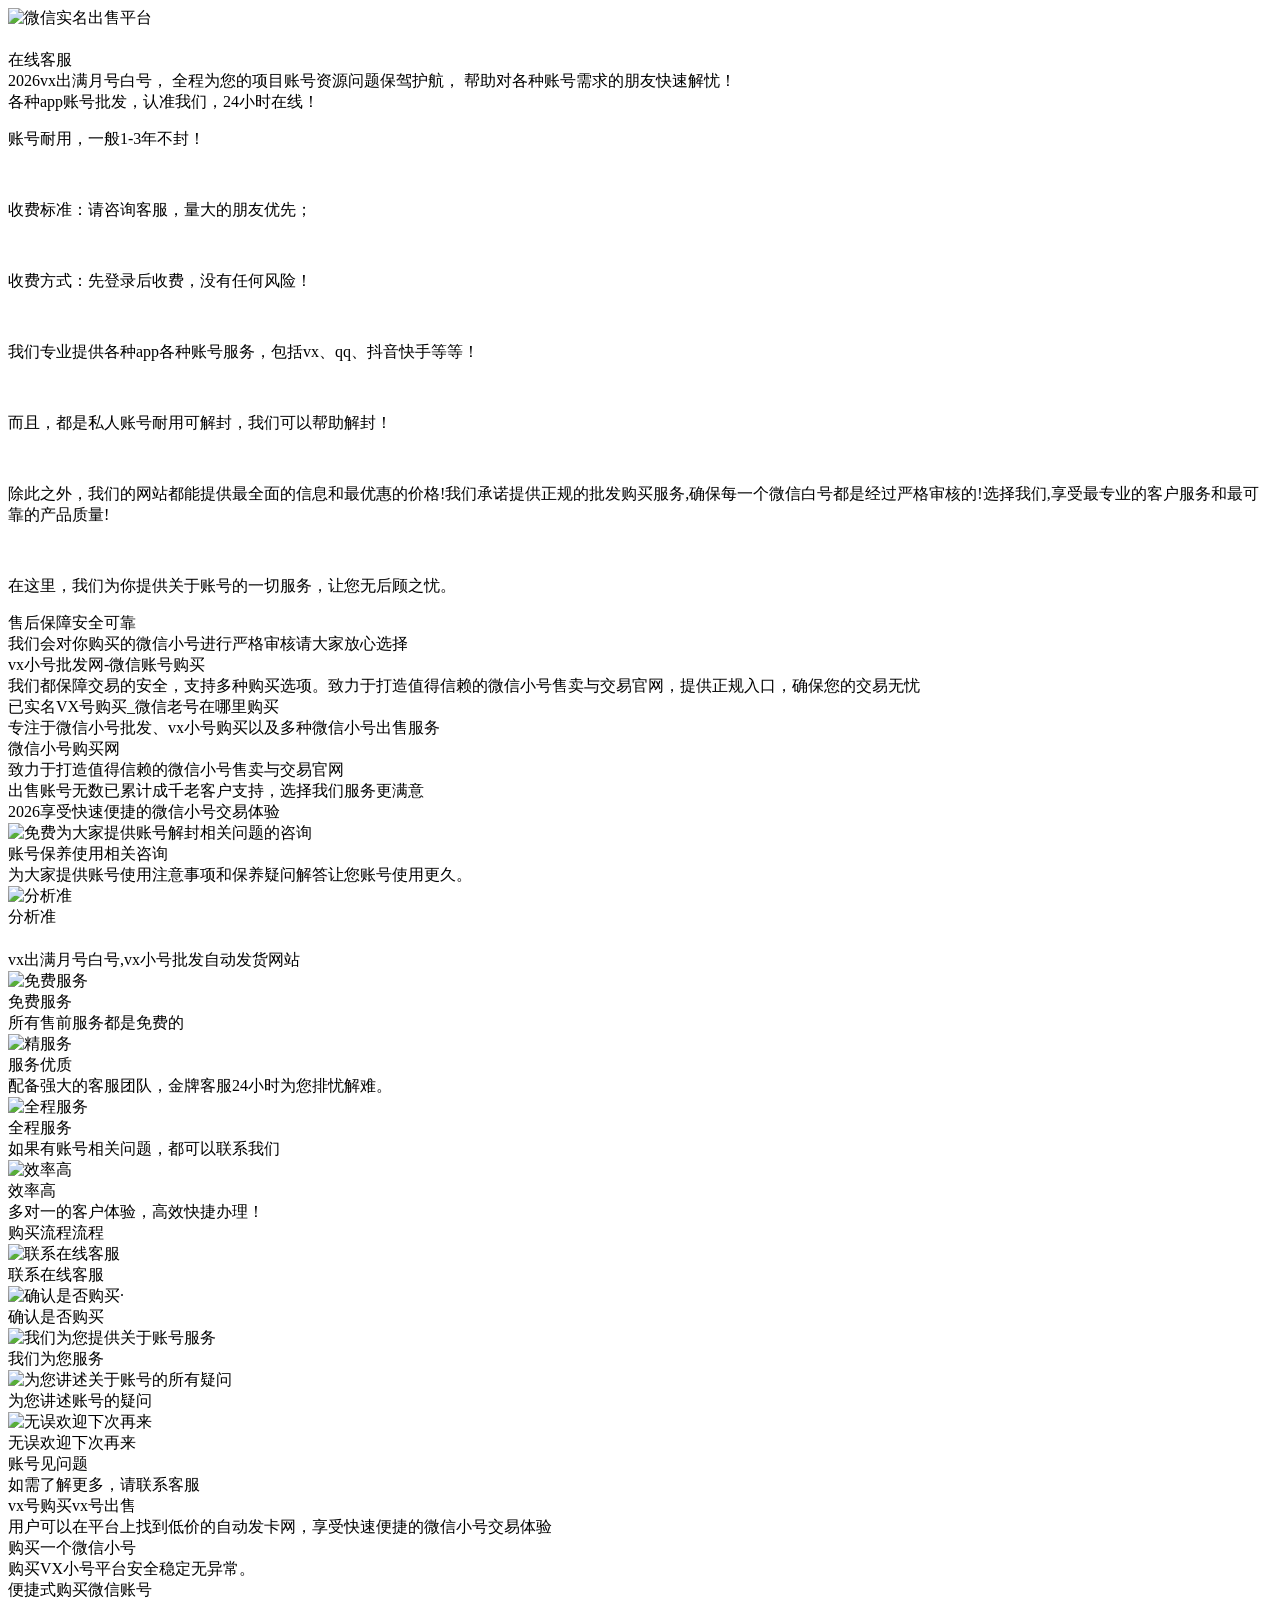
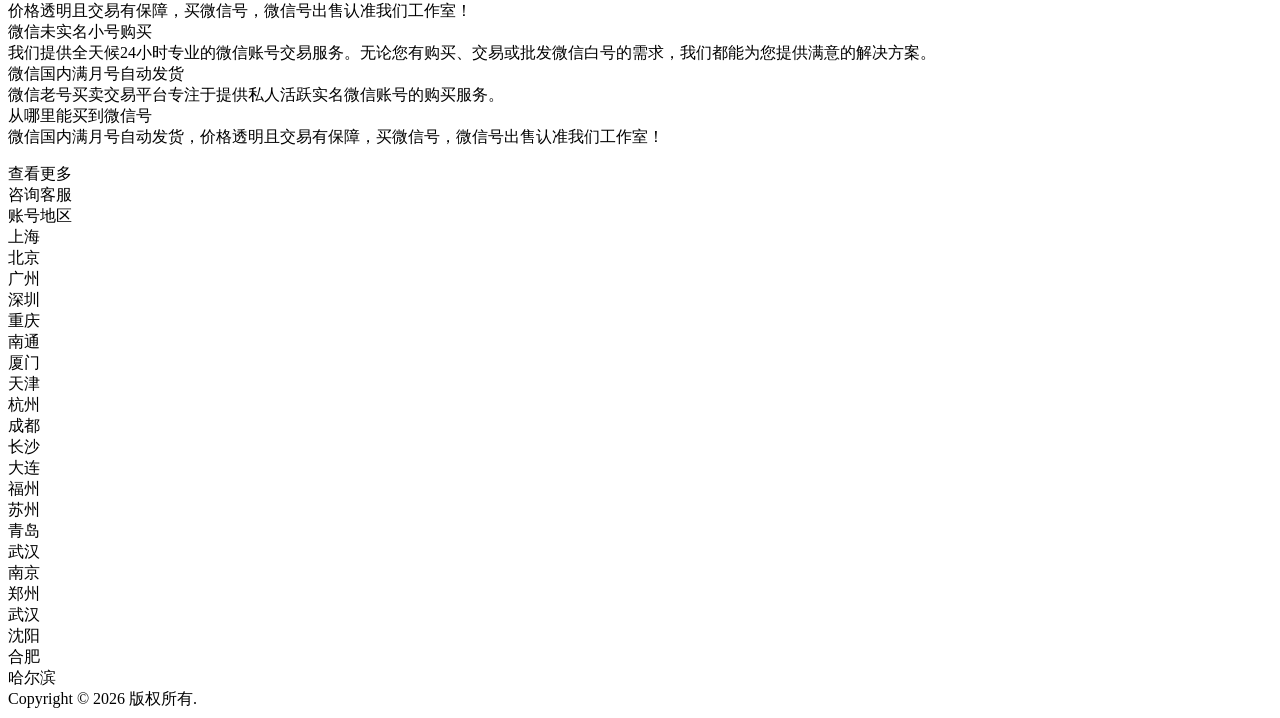
==== index.html @ 179832c7 "Add files via upload" ====
﻿<!DOCTYPE html>
<html lang="en"><head>
<meta http-equiv="content-type" content="text/html; charset=UTF-8">
    <meta charset="UTF-8">
    <meta name="viewport" content="width=device-width,	minimum-scale=1.0,maximum-scale=1.0,user-scalable=no">
    <meta http-equiv="X-UA-Compatible" content="ie=edge">
    <title>购买微信账号的渠道-微信小号购买网-vx实名号出售平台</title>
    <meta name="keywords" content="微信小号购买商城">
    <meta name="description" content="《黑马科技商城》我们提供一个正规、安全、便捷的微信小号批发和交易平台，专注于微信小号批发、vx小号购买以及多种微信小号出售服务。用户可以在平台上找到低价的自动发卡网，享受快速便捷的微信小号交易体验。无论是1元批发微信小号，还是寻找可靠的vx小号出售平台，我们都保障交易的安全，支持多种购买选项。致力于打造值得信赖的微信小号售卖与交易官网，提供正规入口，确保您的交易无忧，帮助您轻松满足微信小号交易需求。">
    <link rel="stylesheet" href="/skin/index.css">

  </head>
  <body>
    <div class="header">
      <div class="header-box">
        <img src="/skin/logo.png" alt="微信实名出售平台">
        <div class="btns">
          <div class="btn home">
            <a href="/" style="color: #fff;text-decoration: none;">首页</a>
          </div>
          <div class="btn kefu">
            在线客服
          </div>
        </div>
      </div>
    </div>
    <div class="banner">
      <div class="banner-box">
        <div class="btn"></div>
      </div>
    </div>
    <div class="bodyer">
      <div class="tip">
        2026vx出满月号白号，
        <span>
          全程为您的项目账号资源问题保驾护航，
        </span>
       帮助对各种账号需求的朋友快速解忧！
      </div>

      <div class="col1">
        <div class="title">各种app账号批发，认准我们，24小时在线！</div>


        <div class="content">
          <p>
            
账号耐用，一般1-3年不封！
          </p><br/>
          <p>
            
收费标准：请咨询客服，量大的朋友优先；
          </p><br/>
          <p>
            
收费方式：先登录后收费，没有任何风险！
          </p>
<br/>
          <p>
            
我们专业提供各种app各种账号服务，包括vx、qq、抖音快手等等！
          </p><br/>
  <p>
而且，都是私人账号耐用可解封，我们可以帮助解封！
          </p><br/>
          <p>
            
除此之外，我们的网站都能提供最全面的信息和最优惠的价格!我们承诺提供正规的批发购买服务,确保每一个微信白号都是经过严格审核的!选择我们,享受最专业的客户服务和最可靠的产品质量!

          </p><br/>
          <p>
           在这里，我们为你提供关于账号的一切服务，让您无后顾之忧。
          </p>
        </div>
      </div>

      <div class="col2">
        <div class="col2-box">
          <div class="title">售后保障安全可靠</div>
          <div class="ftitle">我们会对你购买的微信小号进行严格审核请大家放心选择</div>
          <div class="items">
            <div class="item">
              <div class="title">
                vx小号批发网-微信账号购买
              </div>
              <div class="content">
                我们都保障交易的安全，支持多种购买选项。致力于打造值得信赖的微信小号售卖与交易官网，提供正规入口，确保您的交易无忧
              </div>
            </div>
            <div class="item">
              <div class="title">
               已实名VX号购买_微信老号在哪里购买
              </div>
              <div class="content">
                专注于微信小号批发、vx小号购买以及多种微信小号出售服务
              </div>
            </div>
            <div class="item">
              <div class="title">
               微信小号购买网
              </div>
              <div class="content">
                致力于打造值得信赖的微信小号售卖与交易官网
              </div>
            </div>
          </div>
        </div>
      </div>

      <div class="col3">
        <div class="col3-box">
          <div class="title">
            出售账号无数已累计成千老客户支持，选择我们服务更满意
          </div>
          <div class="ftitle">
            2026享受快速便捷的微信小号交易体验
          </div>
          <div class="items">
            <div class="item">
              <img src="/skin/i1.png" alt="免费为大家提供账号解封相关问题的咨询">
              <div class="item-box">
                <div class="title">账号保养使用相关咨询</div>
                <div class="content">
                  为大家提供账号使用注意事项和保养疑问解答让您账号使用更久。
                </div>
              </div>
            </div>
            <div class="item">
              <img src="/skin/i2.png" alt="分析准">
              <div class="item-box">
                <div class="title">分析准</div>
                <div class="content" style="margin-top: 22px;">
                  vx出满月号白号,vx小号批发自动发货网站
                </div>
              </div>
            </div>
            <div class="item">
              <img src="/skin/i3.png" alt="免费服务">
              <div class="item-box">
                <div class="title">免费服务</div>
                <div class="content">
                 所有售前服务都是免费的
                </div>
              </div>
            </div>
            <div class="item">
              <img src="/skin/i4.png" alt="精服务">
              <div class="item-box">
                <div class="title">服务优质</div>
                <div class="content">
                  配备强大的客服团队，金牌客服24小时为您排忧解难。
                </div>
              </div>
            </div>
            <div class="item">
              <img src="/skin/i5.png" alt="全程服务">
              <div class="item-box">
                <div class="title">全程服务</div>
                <div class="content">
                  如果有账号相关问题，都可以联系我们
                </div>
              </div>
            </div>
            <div class="item">
              <img src="/skin/i6.png" alt="效率高">
              <div class="item-box">
                <div class="title">效率高</div>
                <div class="content">
                  多对一的客户体验，高效快捷办理！
                </div>
              </div>
            </div>
          </div>
        </div>
      </div>

      <div class="col4">
        <div class="col4-box">
          <div class="title">购买流程流程</div>
          <div class="items">
            <div class="item">
              <img src="/skin/ic1.png" alt="联系在线客服">
              <div class="item_title">联系在线客服</div>
            </div>
            <div class="item">
              <img src="/skin/ic2.png" alt="确认是否购买·">
              <div class="item_title">确认是否购买</div>
            </div>
            <div class="item">
              <img src="/skin/ic3.png" alt="我们为您提供关于账号服务">
              <div class="item_title">我们为您服务</div>
            </div>
            <div class="item">
              <img src="/skin/ic4.png" alt="为您讲述关于账号的所有疑问">
              <div class="item_title">为您讲述账号的疑问</div>
            </div>
            <div class="item">
              <img src="/skin/ic5.png" alt="无误欢迎下次再来">
              <div class="item_title">无误欢迎下次再来</div>
            </div>
          </div>
        </div>
      </div>

      <div class="col5">
        <div class="col5-box">
          <div class="title">账号见问题</div>
          <div class="ftitle">如需了解更多，请联系客服</div>

          <div class="items">
            <div class="items-l">
              <div class="item">
                <div class="title">vx号购买vx号出售</div>
                <div class="content">
              用户可以在平台上找到低价的自动发卡网，享受快速便捷的微信小号交易体验
                </div>
              </div>

              <div class="item">
                <div class="title">
                 购买一个微信小号
                </div>
                <div class="content">
                 购买VX小号平台安全稳定无异常。 
                </div>
              </div>
              <div class="item">
                <div class="title">便捷式购买微信账号</div>
                <div class="content">
                 价格透明且交易有保障，买微信号，微信号出售认准我们工作室！
                </div>
              </div>
            </div>

            <div class="items-r">
              <div class="item">
                <div class="title">
                微信未实名小号购买
                </div>
                <div class="content">
                我们提供全天候24小时专业的微信账号交易服务。无论您有购买、交易或批发微信白号的需求，我们都能为您提供满意的解决方案。
                </div>
              </div>

              <div class="item">
                <div class="title">微信国内满月号自动发货</div>
                <div class="content">
微信老号买卖交易平台专注于提供私人活跃实名微信账号的购买服务。
                </div>
              </div>

              <div class="item">
                <div class="title">从哪里能买到微信号</div>
                <div class="content">
微信国内满月号自动发货，价格透明且交易有保障，买微信号，微信号出售认准我们工作室！
                </div>
              </div>
            </div>
          </div>
<div class="linkbox">
            <ul>






            </ul>
        </div>
          <div class="btns">
            <div class="btn more">查看更多</div>
            <div class="btn kefu">咨询客服</div>
          </div>
        </div>
      </div>
    </div>
    <div class="footer">
      <div class="seos">
        <div class="seos-box">
          <div class="seos-l">账号地区</div>
          <div class="seos-r">
              <div>上海</div><div>北京</div><div>广州</div><div>深圳</div><div>重庆</div><div>南通</div><div>厦门</div><div>天津</div><div>杭州</div><div>成都</div><div>长沙</div><div>大连</div><div>福州</div><div>苏州</div><div>青岛</div><div>武汉</div><div>南京</div><div>郑州</div><div>武汉</div><div>沈阳</div><div>合肥</div><div>哈尔滨</div>          </div>
        </div>
      </div>

      <div class="banquan">
        Copyright © 2026 版权所有. 
      </div>
    </div>
  

</body></html>
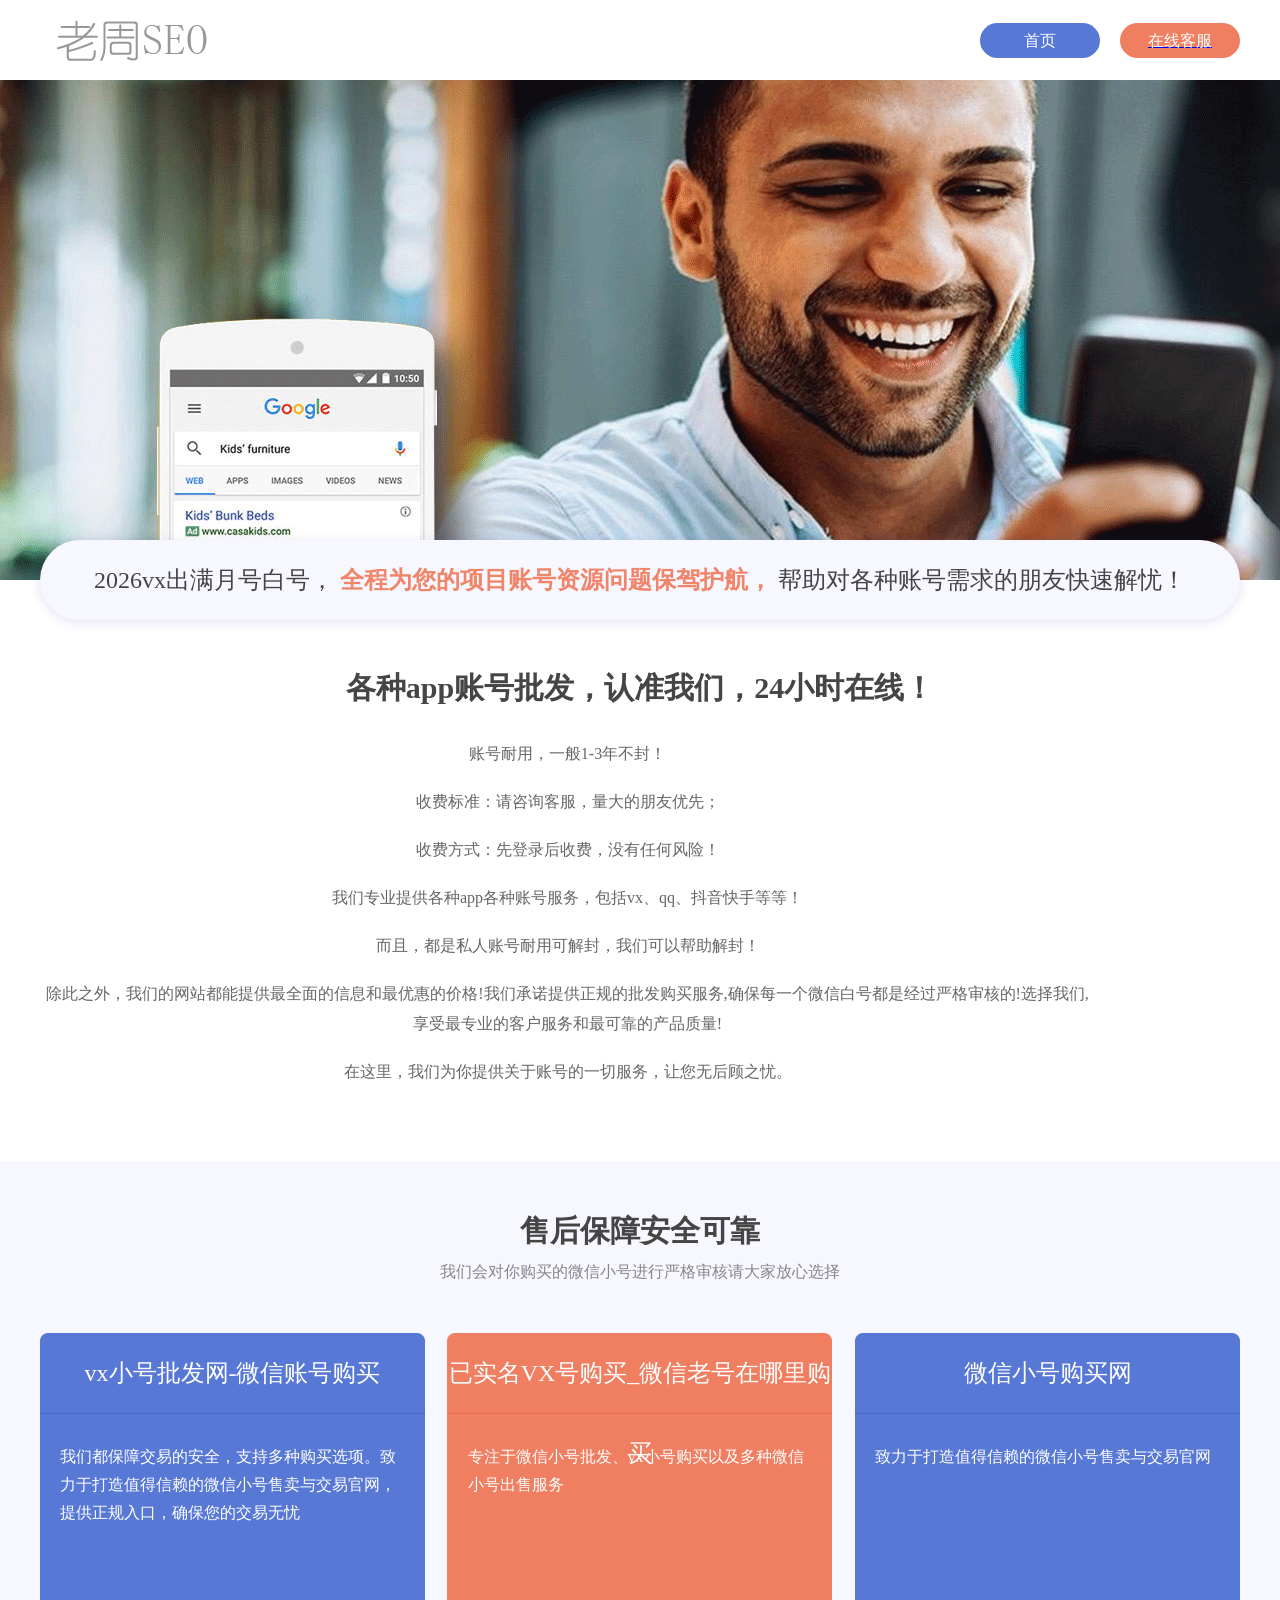
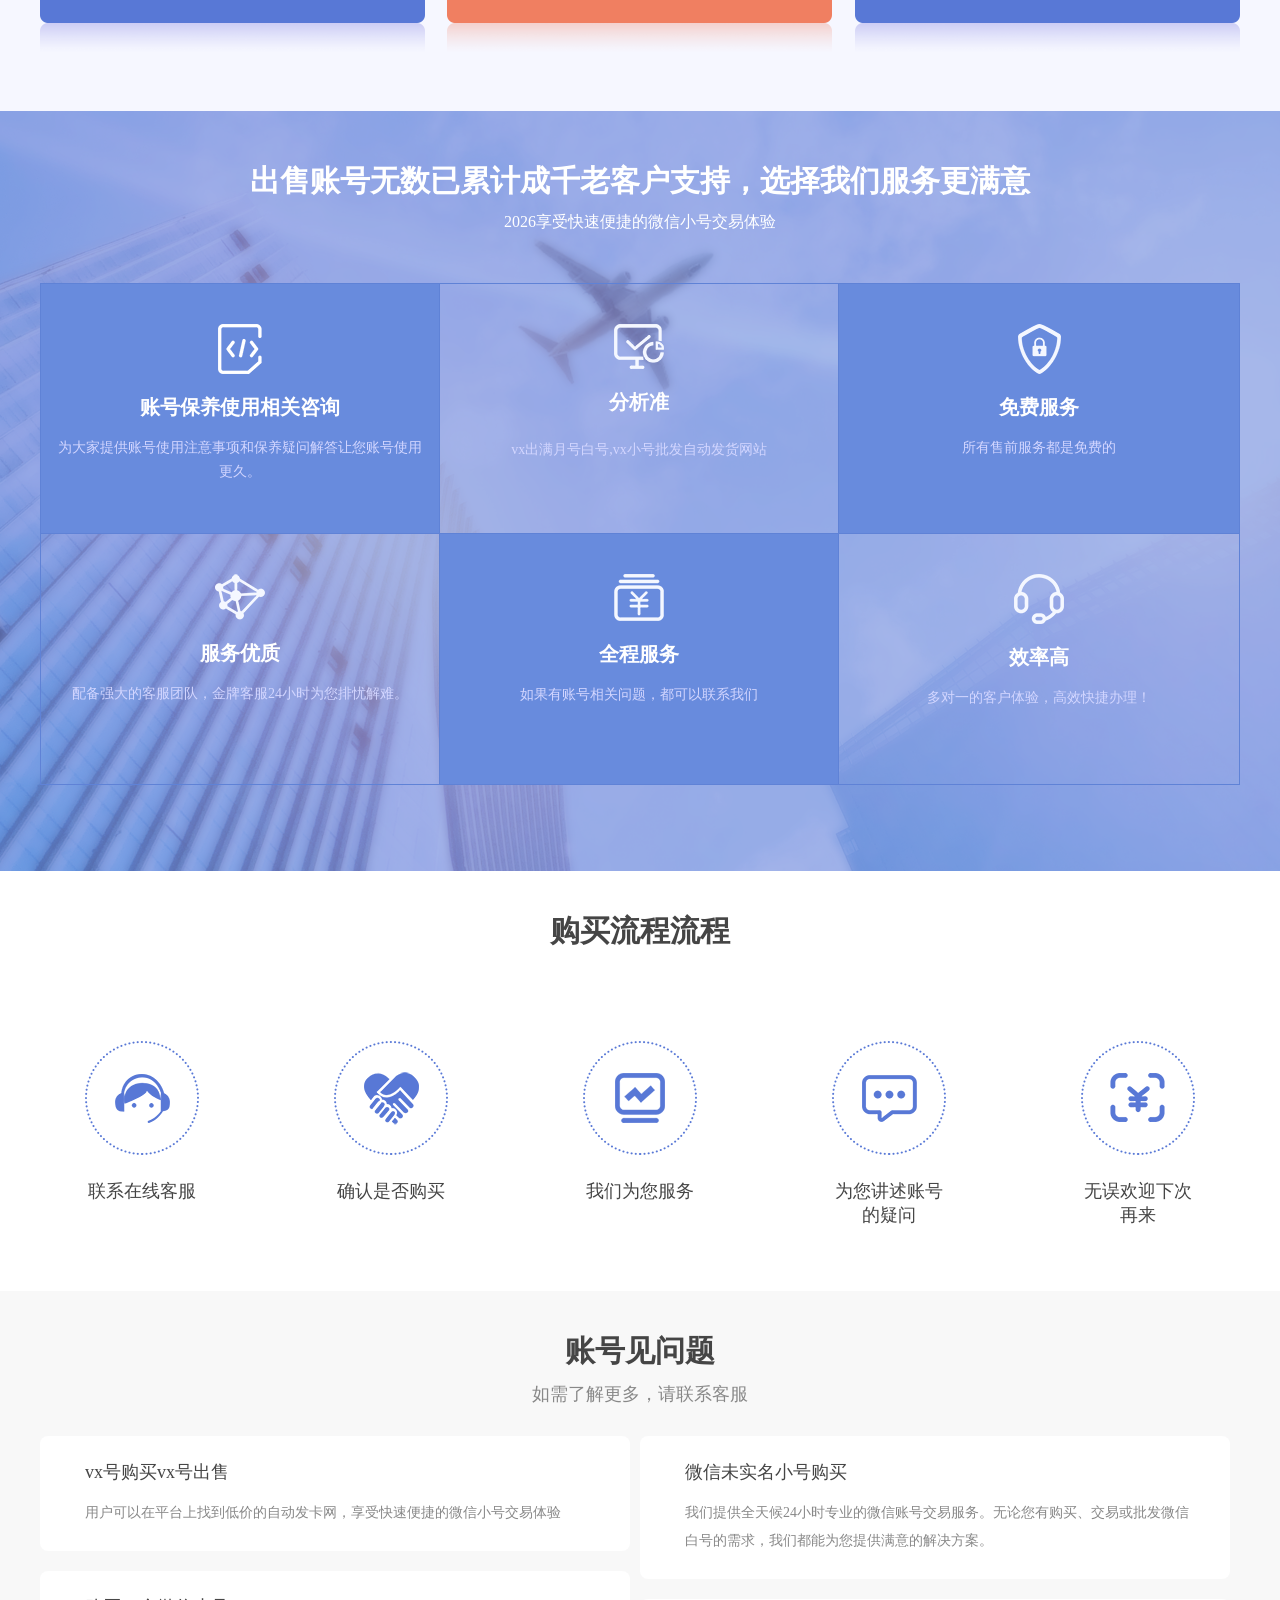
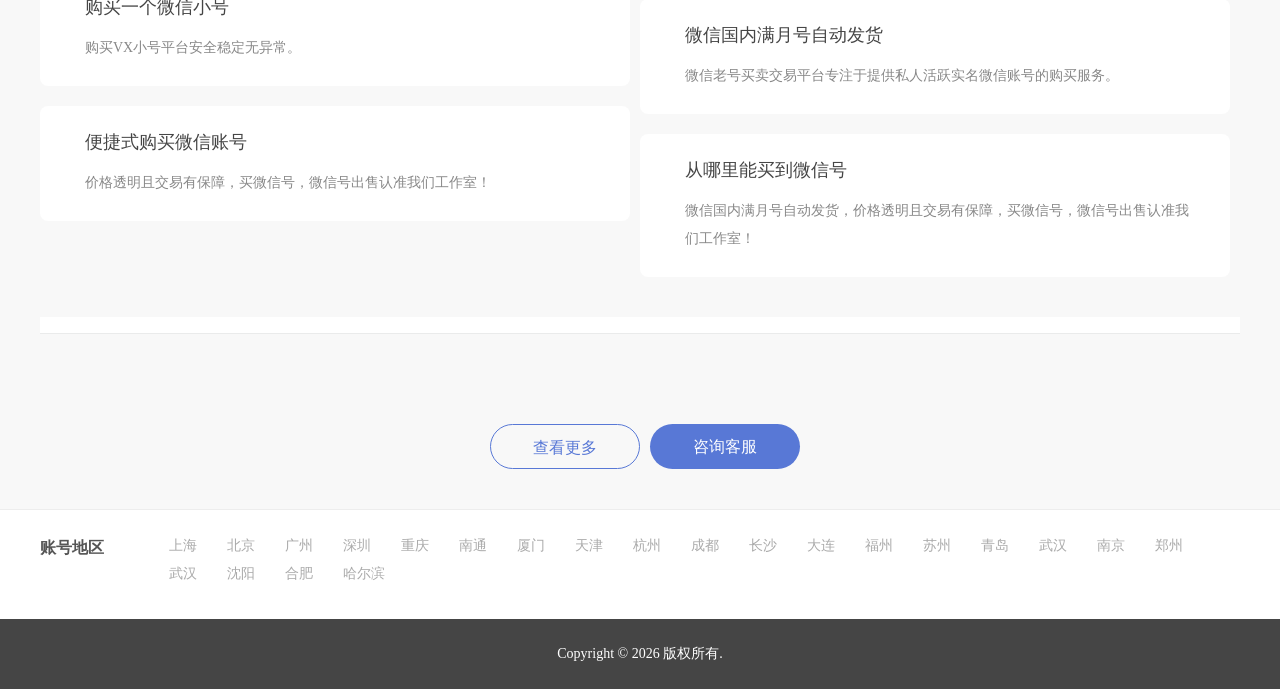
==== commit c4656b16: "Update index.html" ====
--- a/index.html
+++ b/index.html
@@ -18,9 +18,11 @@
           <div class="btn home">
             <a href="/" style="color: #fff;text-decoration: none;">首页</a>
           </div>
-          <div class="btn kefu">
-            在线客服
-          </div>
+         <a href="https://tawk.to/chat/6a11256962b0761c3d8d5c7f/default" target="_blank" rel="nofollow">
+  <div class="btn kefu">
+    在线客服
+  </div>
+</a>
         </div>
       </div>
     </div>
@@ -289,4 +291,4 @@
     </div>
   
 
-</body></html>+</body></html>
--- a/skin/index.css
+++ b/skin/index.css
@@ -0,0 +1,944 @@
+* {
+  margin: 0;
+  padding: 0;
+  box-sizing: border-box;
+}
+
+@media screen and (min-width: 1200px) {
+  .header {
+    width: 100%;
+    height: 80px;
+  }
+  .header .header-box {
+    width: 1200px;
+    height: 80px;
+    margin: 0 auto;
+    display: flex;
+    justify-content: space-between;
+    align-items: center;
+  }
+  .header .header-box .btns {
+    display: flex;
+    align-items: center;
+  }
+  .header .header-box .btns .btn {
+    width: 120px;
+    height: 35px;
+    color: #fff;
+    border-radius: 17.5px;
+    text-align: center;
+    line-height: 35px;
+  }
+  .header .header-box .btns .btn.home {
+    background: #5878d6;
+  }
+  .header .header-box .btns .btn.kefu {
+    margin-left: 20px;
+    background: #f07f61;
+  }
+  .banner {
+    width: 100%;
+    height: 500px;
+    background: url(../skin/banner.png) no-repeat center;
+  }
+  .banner .banner-box {
+    width: 1200px;
+    height: 500px;
+    margin: 0 auto;
+    position: relative;
+  }
+  .banner .banner-box .btn {
+    position: absolute;
+    cursor: pointer;
+    margin-top: 340px;
+    margin-left: 460px;
+    width: 204px;
+    height: 76px;
+    background: url(../skin/banner_btn.png) no-repeat center;
+  }
+  .bodyer {
+    position: relative;
+    display: flex;
+    flex-direction: column;
+    align-items: center;
+    width: 100%;
+  }
+  .bodyer .tip {
+    position: absolute;
+    top: -40px;
+    margin: 0 auto;
+    width: 1200px;
+    height: 80px;
+    background: #f6f7ff;
+    box-shadow: 0px 2px 12px 0px rgba(51, 50, 197, 0.15);
+    border-radius: 40px;
+    text-align: center;
+    line-height: 80px;
+    font-weight: lighter;
+    color: #454545;
+    font-size: 24px;
+  }
+  .bodyer .tip > span {
+    font-size: 24px;
+    color: #f1856a;
+    font-weight: bold;
+  }
+  .bodyer .col1 {
+    width: 1200px;
+    height: 581px;
+    margin: 0 auto;
+    padding-top: 88px;
+  }
+  .bodyer .col1 .title {
+    font-size: 30px;
+    text-align: center;
+    color: #454545;
+    font-weight: bold;
+  }
+  .bodyer .col1 .ftitle {
+    margin-top: 10px;
+    font-size: 16px;
+    text-align: center;
+    color: #878787;
+  }
+  .bodyer .col1 .ftitle > span {
+    font-size: 16px;
+    color: #f1856a;
+  }
+  .bodyer .col1 .items {
+    margin-top: 30px;
+    display: flex;
+    justify-content: center;
+  }
+  .bodyer .col1 .items .item {
+    margin: 0 10px;
+    width: 150px;
+    height: 150px;
+    border-radius: 8px;
+    background: #f8f8f8;
+    display: flex;
+    justify-content: center;
+    align-items: center;
+  }
+  .bodyer .col1 .items .item > img {
+    width: 120px;
+    height: 120px;
+  }
+  .bodyer .col1 .content {
+    margin-top: 30px;
+    width: 1055px;
+  }
+  .bodyer .col1 .content > p {
+    text-align: center;
+    font-size: 16px;
+    color: #666666;
+    line-height: 30px;
+  }
+  .bodyer .col1 .content > p:nth-child(2) {
+    margin-top: 15px;
+  }
+  .bodyer .col2 {
+    width: 100%;
+    height: 550px;
+    background: #f6f7ff;
+  }
+  .bodyer .col2 .col2-box {
+    width: 1200px;
+    height: 550px;
+    margin: 0 auto;
+    padding-top: 50px;
+  }
+  .bodyer .col2 .col2-box .title {
+    font-size: 30px;
+    text-align: center;
+    color: #454545;
+    font-weight: bold;
+  }
+  .bodyer .col2 .col2-box .ftitle {
+    margin-top: 10px;
+    font-size: 16px;
+    text-align: center;
+    color: #878787;
+  }
+  .bodyer .col2 .col2-box .ftitle > span {
+    font-size: 16px;
+    color: #f1856a;
+  }
+  .bodyer .col2 .col2-box .items {
+    margin-top: 50px;
+    width: 1200px;
+    height: 319px;
+    display: flex;
+    justify-content: space-between;
+    background: url(../skin/co2.png) no-repeat center;
+  }
+  .bodyer .col2 .col2-box .items .item {
+    width: 385px;
+    height: 290px;
+  }
+  .bodyer .col2 .col2-box .items .item .title {
+    width: 385px;
+    height: 80px;
+    text-align: center;
+    line-height: 80px;
+    color: #fff;
+    font-size: 24px;
+    font-weight: lighter;
+  }
+  .bodyer .col2 .col2-box .items .item .content {
+    width: 385px;
+    height: 210px;
+    padding: 30px 20px;
+    font-size: 16px;
+    line-height: 28px;
+    color: #fff;
+  }
+  .bodyer .col3 {
+    width: 100%;
+    height: 760px;
+    background: url(../skin/col3.png) no-repeat center;
+  }
+  .bodyer .col3 .col3-box {
+    width: 1200px;
+    height: 760px;
+    margin: 0 auto;
+    padding-top: 50px;
+  }
+  .bodyer .col3 .col3-box .title {
+    font-size: 30px;
+    text-align: center;
+    color: #fff;
+    font-weight: bold;
+  }
+  .bodyer .col3 .col3-box .ftitle {
+    margin-top: 10px;
+    font-size: 16px;
+    text-align: center;
+    color: #fff;
+  }
+  .bodyer .col3 .col3-box .ftitle > span {
+    font-size: 16px;
+    color: #f1856a;
+  }
+  .bodyer .col3 .col3-box .items {
+    margin-top: 50px;
+    width: 1200px;
+    display: flex;
+    flex-wrap: wrap;
+    border: 1px solid #5f82d6;
+  }
+  .bodyer .col3 .col3-box .items .item {
+    width: 399px;
+    height: 250px;
+    display: flex;
+    flex-direction: column;
+    align-items: center;
+  }
+  .bodyer .col3 .col3-box .items .item:nth-child(1) {
+    border-right: 1px solid #5f82d6;
+    border-bottom: 1px solid #5f82d6;
+    background: #688bdd;
+  }
+  .bodyer .col3 .col3-box .items .item:nth-child(2) {
+    border-right: 1px solid #5f82d6;
+    border-bottom: 1px solid #5f82d6;
+  }
+  .bodyer .col3 .col3-box .items .item:nth-child(3) {
+    width: 400px;
+    border-bottom: 1px solid #5f82d6;
+    background: #688bdd;
+  }
+  .bodyer .col3 .col3-box .items .item:nth-child(4) {
+    border-right: 1px solid #5f82d6;
+  }
+  .bodyer .col3 .col3-box .items .item:nth-child(5) {
+    border-right: 1px solid #5f82d6;
+    background: #688bdd;
+  }
+  .bodyer .col3 .col3-box .items .item:nth-child(6) {
+    width: 400px;
+  }
+  .bodyer .col3 .col3-box .items .item > img {
+    margin-top: 40px;
+  }
+  .bodyer .col3 .col3-box .items .item .title {
+    margin-top: 20px;
+    text-align: center;
+    color: #fff;
+    font-size: 20px;
+    font-weight: bold;
+  }
+  .bodyer .col3 .col3-box .items .item .content {
+    padding: 0 15px;
+    margin-top: 15px;
+    text-align: center;
+    font-size: 14px;
+    line-height: 24px;
+    color: #d3d6ff;
+  }
+  .bodyer .col4 {
+    width: 100%;
+    height: 420px;
+    background: #fff;
+  }
+  .bodyer .col4 .col4-box {
+    width: 1200px;
+    height: 420px;
+    margin: 0 auto;
+  }
+  .bodyer .col4 .col4-box .title {
+    width: 1200px;
+    height: 120px;
+    text-align: center;
+    line-height: 120px;
+    font-size: 30px;
+    font-weight: bold;
+    color: #454545;
+  }
+  .bodyer .col4 .col4-box .items {
+    width: 1200px;
+    height: 300px;
+    display: flex;
+    justify-content: space-between;
+    background: url(../skin/bg.png) no-repeat;
+    background-position: center 100px;
+    padding: 0 45px;
+  }
+  .bodyer .col4 .col4-box .items .item {
+    padding-top: 50px;
+    width: 114px;
+  }
+  .bodyer .col4 .col4-box .items .item .item_title {
+    margin-top: 20px;
+    text-align: center;
+    font-size: 18px;
+    color: #454545;
+  }
+  .bodyer .col5 {
+    width: 100%;
+    background: #f8f8f8;
+  }
+  .bodyer .col5 .col5-box {
+    width: 1200px;
+    margin: 0 auto;
+    padding-top: 40px;
+  }
+  .bodyer .col5 .col5-box .title {
+    font-size: 30px;
+    text-align: center;
+    color: #454545;
+    font-weight: bold;
+  }
+  .bodyer .col5 .col5-box .ftitle {
+    margin-top: 10px;
+    font-size: 18px;
+    text-align: center;
+    color: #888888;
+  }
+  .bodyer .col5 .col5-box .items {
+    margin-top: 30px;
+    display: flex;
+    justify-content: space-between;
+  }
+  .bodyer .col5 .col5-box .items .item {
+    float: left;
+    width: 590px;
+    height: max-content;
+    padding: 24px 30px 24px 45px;
+    border-radius: 8px;
+    background: #fff;
+    margin-bottom: 20px;
+  }
+  .bodyer .col5 .col5-box .items .item .title {
+    font-size: 18px;
+    font-weight: normal;
+    color: #454545;
+    text-align: left;
+    position: relative;
+  }
+  .bodyer .col5 .col5-box .items .item .title::after {
+    position: absolute;
+    display: block;
+    content: '';
+    background: url(../skin/q.png) no-repeat center;
+    width: 18px;
+    height: 18px;
+    top: 4px;
+    left: -30px;
+  }
+  .bodyer .col5 .col5-box .items .item .content {
+    margin-top: 15px;
+    font-size: 14px;
+    color: #888888;
+    line-height: 28px;
+    text-align: left;
+  }
+  .bodyer .col5 .col5-box .items .item:hover {
+    box-shadow: 0px 3px 12px 0px rgba(0, 0, 0, 0.1);
+  }
+  .bodyer .col5 .col5-box .btns {
+    width: 1200px;
+    height: 125px;
+    display: flex;
+    justify-content: center;
+    align-items: center;
+  }
+  .bodyer .col5 .col5-box .btns .more {
+    margin: 0 10px;
+    width: 150px;
+    height: 45px;
+    background: rgba(88, 120, 214, 0);
+    border: 1px solid #5878d6;
+    border-radius: 23px;
+    color: #5878d6;
+    text-align: center;
+    line-height: 45px;
+  }
+  .bodyer .col5 .col5-box .btns .kefu {
+    width: 150px;
+    height: 45px;
+    background: #5878d6;
+    border-radius: 23px;
+    color: #fff;
+    text-align: center;
+    line-height: 45px;
+  }
+  .footer .seos {
+    width: 100%;
+    height: 110px;
+    border-top: 1px solid #ededed;
+  }
+  .footer .seos .seos-box {
+    width: 1200px;
+    height: 110px;
+    margin: 0 auto;
+    display: flex;
+    align-items: center;
+  }
+  .footer .seos .seos-box .seos-l {
+    height: 110px;
+    font-size: 16px;
+    line-height: 75px;
+    font-weight: bold;
+    color: #555555;
+
+  }
+	.footer .seos .seos-box .seos-city {
+		    width: 150px;
+	}
+  .footer .seos .seos-box .seos-r {
+    margin-left: 35px;
+    width: 1050px;
+    display: flex;
+    flex-wrap: wrap;
+    font-size: 14px;
+    color: #aaaaaa;
+  }
+  .footer .seos .seos-box .seos-r > div {
+    margin-left: 30px;
+    margin-bottom: 10px;
+  }
+  .footer .seos .seos-box .seos-r   a{
+      text-decoration: none;
+      color: #aaa;
+  }
+  .footer .banquan {
+    width: 100%;
+    height: 70px;
+    line-height: 70px;
+    text-align: center;
+    color: #fff;
+    font-size: 14px;
+    background: #454545;
+  }
+}
+
+@media screen and (max-width: 1200px) {
+  .header {
+    width: 100%;
+    height: 15vw;
+  }
+  .header .header-box {
+    width: 100%;
+    height: 15vw;
+    margin: 0 auto;
+    display: flex;
+    justify-content: space-between;
+    align-items: center;
+  }
+  .header .header-box > img {
+    margin-left: 2vw;
+  }
+  .header .header-box .btns {
+    display: flex;
+    align-items: center;
+  }
+  .header .header-box .btns .btn {
+    width: 20vw;
+    height: 7vw;
+    color: #fff;
+    border-radius: 3.5vw;
+    text-align: center;
+    line-height: 7vw;
+  }
+  .header .header-box .btns .btn.home {
+    background: #5878d6;
+  }
+  .header .header-box .btns .btn.kefu {
+    margin-right: 2vw;
+    margin-left: 2vw;
+    background: #f07f61;
+  }
+  .banner {
+    width: 100%;
+    height: 50vw;
+    background: url(../skin/banner.png) no-repeat center;
+    background-size: 150%;
+    background-position: top;
+  }
+  .banner .banner-box {
+    width: 100%;
+    height: 50vw;
+    margin: 0 auto;
+    position: relative;
+  }
+  .banner .banner-box .btn {
+    position: absolute;
+    cursor: pointer;
+    top: 24vw;
+    left: 40vw;
+    width: 20vw;
+    height: 10vw;
+    background: url(../skin/banner_btn.png) no-repeat center;
+    background-size: 100%;
+  }
+  .bodyer {
+    position: relative;
+    display: flex;
+    flex-direction: column;
+    align-items: center;
+    width: 100%;
+  }
+  .bodyer .tip {
+    position: absolute;
+    top: -16vw;
+    margin: 0 auto;
+    width: 90%;
+    height: 10vw;
+    background: #f6f7ff;
+    box-shadow: 0px 2px 12px 0px rgba(51, 50, 197, 0.15);
+    border-radius: 5vw;
+    text-align: center;
+    font-weight: lighter;
+    color: #454545;
+    font-size: 2.5vw;
+    padding: 1vw 5vw;
+  }
+  .bodyer .tip > span {
+    font-size: 2.5vw;
+    color: #f1856a;
+    font-weight: bold;
+  }
+  .bodyer .col1 {
+    width: 100%;
+    margin: 0 auto;
+  }
+  .bodyer .col1 .title {
+    font-size: 4vw;
+    text-align: center;
+    color: #454545;
+    font-weight: bold;
+  }
+  .bodyer .col1 .ftitle {
+    margin-top: 2vw;
+    font-size: 3vw;
+    text-align: center;
+    color: #878787;
+  }
+  .bodyer .col1 .ftitle > span {
+    font-size: 4vw;
+    color: #f1856a;
+  }
+  .bodyer .col1 .items {
+    margin-top: 4vw;
+    display: flex;
+    justify-content: center;
+  }
+  .bodyer .col1 .items .item {
+    margin: 0 2vw;
+    width: 20vw;
+    height: 20vw;
+    border-radius: 8px;
+    background: #f8f8f8;
+    display: flex;
+    justify-content: center;
+    align-items: center;
+  }
+  .bodyer .col1 .items .item > img {
+    width: 15vw;
+    height: 15vw;
+  }
+  .bodyer .col1 .content {
+    width: 100%;
+    padding: 4vw 0;
+  }
+  .bodyer .col1 .content > p {
+    padding: 0 4vw;
+    text-align: left;
+    font-size: 2.8vw;
+    color: #666666;
+    line-height: 3.5vw;
+  }
+  .bodyer .col1 .content > p:nth-child(2) {
+    margin-top: 2vw;
+  }
+  .bodyer .col2 {
+    width: 100%;
+    background: #f6f7ff;
+  }
+  .bodyer .col2 .col2-box {
+    width: 100%;
+    margin: 0 auto;
+    padding-top: 5vw;
+  }
+  .bodyer .col2 .col2-box .title {
+    font-size: 4vw;
+    text-align: center;
+    color: #454545;
+    font-weight: bold;
+  }
+  .bodyer .col2 .col2-box .ftitle {
+    margin-top: 2vw;
+    font-size: 3vw;
+    text-align: center;
+    color: #878787;
+  }
+  .bodyer .col2 .col2-box .ftitle > span {
+    font-size: 16px;
+    color: #f1856a;
+  }
+  .bodyer .col2 .col2-box .items {
+    width: 100%;
+    display: flex;
+    justify-content: center;
+    flex-wrap: wrap;
+  }
+  .bodyer .col2 .col2-box .items .item {
+    margin-top: 2vw;
+    width: 90vw;
+    height: 60vw;
+    border-radius: 8px;
+  }
+  .bodyer .col2 .col2-box .items .item:nth-child(1) {
+    background: #5878d6;
+  }
+  .bodyer .col2 .col2-box .items .item:nth-child(2) {
+    background: #f07f61;
+  }
+  .bodyer .col2 .col2-box .items .item:nth-child(3) {
+    background: #5878d6;
+  }
+  .bodyer .col2 .col2-box .items .item .title {
+    width: 90vw;
+    height: 15vw;
+    text-align: center;
+    line-height: 15vw;
+    color: #fff;
+    font-size: 6vw;
+    font-weight: lighter;
+    border-bottom: 1px solid #4b6bcb;
+  }
+  .bodyer .col2 .col2-box .items .item .content {
+    width: 90vw;
+    height: 45vw;
+    padding: 5vw 5vw;
+    font-size: 4vw;
+    color: #fff;
+  }
+  .bodyer .col2 .col2-box .items .item:nth-child(2) .title {
+    border-bottom: 1px solid #e47053;
+  }
+  .bodyer .col3 {
+    margin-top: 4vw;
+    width: 100%;
+    height: 150vw;
+    background: url(../skin/col3.png) no-repeat center;
+  }
+  .bodyer .col3 .col3-box {
+    width: 100%;
+    padding-top: 4vw;
+  }
+  .bodyer .col3 .col3-box .title {
+    padding: 0 3vw;
+    font-size: 5vw;
+    text-align: center;
+    color: #fff;
+    font-weight: bold;
+  }
+  .bodyer .col3 .col3-box .ftitle {
+    margin-top: 2vw;
+    font-size: 3vw;
+    text-align: center;
+    color: #fff;
+  }
+  .bodyer .col3 .col3-box .ftitle > span {
+    font-size: 16px;
+    color: #f1856a;
+  }
+  .bodyer .col3 .col3-box .items {
+    width: 100%;
+    display: flex;
+    flex-wrap: wrap;
+    justify-content: center;
+  }
+  .bodyer .col3 .col3-box .items .item {
+    width: 45%;
+    height: 40vw;
+    display: flex;
+    flex-direction: column;
+    align-items: center;
+  }
+  .bodyer .col3 .col3-box .items .item > img {
+    margin-top: 40px;
+  }
+  .bodyer .col3 .col3-box .items .item .title {
+    margin-top: 2vw;
+    text-align: center;
+    color: #fff;
+    font-size: 3vw;
+    font-weight: bold;
+  }
+  .bodyer .col3 .col3-box .items .item .content {
+    padding: 0 2vw;
+    margin-top: 3vw;
+    text-align: center;
+    font-size: 2vw;
+    color: #d3d6ff;
+  }
+  .bodyer .col4 {
+    width: 100%;
+    height: 30vw;
+    background: #fff;
+  }
+  .bodyer .col4 .col4-box {
+    width: 100%;
+    margin: 0 auto;
+  }
+  .bodyer .col4 .col4-box .title {
+    width: 100%;
+    text-align: center;
+    line-height: 10vw;
+    font-size: 3vw;
+    font-weight: bold;
+    color: #454545;
+  }
+  .bodyer .col4 .col4-box .items {
+    width: 100%;
+    display: flex;
+    justify-content: space-between;
+    background: url(../skin/bg.png) no-repeat;
+    background-position: center 4.5vw;
+    background-size: 62%;
+    padding: 0 5vw;
+  }
+  .bodyer .col4 .col4-box .items .item {
+    display: flex;
+    flex-direction: column;
+    align-items: center;
+    width: 12vw;
+  }
+  .bodyer .col4 .col4-box .items .item > img {
+    width: 10vw;
+  }
+  .bodyer .col4 .col4-box .items .item .item_title {
+    margin-top: 1vw;
+    text-align: center;
+    font-size: 2vw;
+    color: #454545;
+  }
+  .bodyer .col5 {
+    width: 100%;
+    background: #f8f8f8;
+  }
+  .bodyer .col5 .col5-box {
+    width: 100%;
+    margin: 0 auto;
+    padding-top: 4vw;
+  }
+  .bodyer .col5 .col5-box .title {
+    font-size: 5vw;
+    text-align: center;
+    color: #454545;
+    font-weight: bold;
+  }
+  .bodyer .col5 .col5-box .ftitle {
+    margin-top: 2vw;
+    font-size: 3vw;
+    text-align: center;
+    color: #888888;
+  }
+  .bodyer .col5 .col5-box .items {
+    margin-top: 2vw;
+    display: flex;
+    flex-wrap: wrap;
+    justify-content: center;
+  }
+  .bodyer .col5 .col5-box .items .items-l {
+    width: 100%;
+    display: flex;
+    flex-wrap: wrap;
+    justify-content: center;
+  }
+  .bodyer .col5 .col5-box .items .items-l .item {
+    width: 90%;
+    height: max-content;
+    padding: 24px 30px 24px 45px;
+    border-radius: 8px;
+    background: #fff;
+    margin-bottom: 2vw;
+  }
+  .bodyer .col5 .col5-box .items .items-l .item .title {
+    font-size: 4vw;
+    font-weight: normal;
+    color: #454545;
+    text-align: left;
+    position: relative;
+  }
+  .bodyer .col5 .col5-box .items .items-l .item .title::after {
+    position: absolute;
+    display: block;
+    content: '';
+    background: url(../skin/q.png) no-repeat center;
+    background-size: 5vw 5vw;
+    width: 6vw;
+    height: 5vw;
+    top: 0.2vw;
+    left: -7vw;
+  }
+  .bodyer .col5 .col5-box .items .items-l .item .content {
+    margin-top: 3vw;
+    font-size: 2.5vw;
+    color: #888888;
+    line-height: 4vw;
+    text-align: left;
+  }
+  .bodyer .col5 .col5-box .items .items-l .item:hover {
+    box-shadow: 0px 3px 12px 0px rgba(0, 0, 0, 0.1);
+  }
+  .bodyer .col5 .col5-box .items .items-r {
+    width: 100%;
+    display: flex;
+    flex-wrap: wrap;
+    justify-content: center;
+  }
+  .bodyer .col5 .col5-box .items .items-r .item {
+    width: 90%;
+    height: max-content;
+    padding: 24px 30px 24px 45px;
+    border-radius: 8px;
+    background: #fff;
+    margin-bottom: 2vw;
+  }
+  .bodyer .col5 .col5-box .items .items-r .item .title {
+    font-size: 4vw;
+    font-weight: normal;
+    color: #454545;
+    text-align: left;
+    position: relative;
+  }
+  .bodyer .col5 .col5-box .items .items-r .item .title::after {
+    position: absolute;
+    display: block;
+    content: '';
+    background: url(../skin/q.png) no-repeat center;
+    background-size: 5vw 5vw;
+    width: 6vw;
+    height: 5vw;
+    top: 0.2vw;
+    left: -7vw;
+  }
+  .bodyer .col5 .col5-box .items .items-r .item .content {
+    margin-top: 3vw;
+    font-size: 2.5vw;
+    color: #888888;
+    line-height: 4vw;
+    text-align: left;
+  }
+  .bodyer .col5 .col5-box .items .items-r .item:hover {
+    box-shadow: 0px 3px 12px 0px rgba(0, 0, 0, 0.1);
+  }
+  .bodyer .col5 .col5-box .btns {
+    width: 100%;
+    height: 20vw;
+    display: flex;
+    justify-content: center;
+    align-items: center;
+  }
+  .bodyer .col5 .col5-box .btns .more {
+    margin: 0 2vw;
+    width: 30vw;
+    height: 10vw;
+    background: rgba(88, 120, 214, 0);
+    border: 1px solid #5878d6;
+    border-radius: 5vw;
+    color: #5878d6;
+    text-align: center;
+    line-height: 10vw;
+  }
+  .bodyer .col5 .col5-box .btns .kefu {
+    width: 30vw;
+    height: 10vw;
+    background: #5878d6;
+    border-radius: 5vw;
+    color: #fff;
+    text-align: center;
+    line-height: 10vw;
+  }
+  .footer .seos {
+    width: 100%;
+    border-top: 1px solid #ededed;
+  }
+  .footer .seos .seos-box {
+    width: 100%;
+    margin: 0 auto;
+    display: flex;
+    flex-direction: column;
+    align-items: center;
+  }
+  .footer .seos .seos-box .seos-l {
+    height: 10vw;
+    font-size: 5vw;
+    line-height: 10vw;
+    font-weight: bold;
+    color: #555555;
+  }
+  .footer .seos .seos-box .seos-r {
+    width: 100%;
+    display: flex;
+    flex-wrap: wrap;
+    font-size: 3vw;
+    color: #aaaaaa;
+    padding: 0 2vw;
+  }
+  .footer .seos .seos-box .seos-r > div {
+    margin: 1vw;
+  }
+  .footer .banquan {
+    width: 100%;
+    height: 15vw;
+    line-height: 15vw;
+    text-align: center;
+    color: #fff;
+    font-size: 3vw;
+    background: #454545;
+  }
+}
+
+
+.linkbox { margin-top:.3rem}
+.linkbox ul { background: #fff; overflow: hidden;}
+.linkbox ul li { width: 1.855rem; float: left; font-size: .2rem; text-align: center; height: .6rem; line-height: .6rem; border-bottom: #fafafa .02rem solid; border-right: #fafafa .02rem solid;}
+.linkbox { margin-top: 20px; overflow: hidden; width: 1200px;}
+.linkbox ul { background: #fff; border-bottom:#eaebeb 1px solid; transition:all .3s; overflow: hidden; width: 1200px; padding: 8px; box-sizing: border-box;margin-bottom: 50px;}
+.linkbox ul li { width: 12.5%; float: left; box-sizing: border-box; padding: 8px;margin-bottom: 10px;height: 36px; list-style: none;}
+.linkbox ul li span { display: block; height: 36px; line-height: 36px; text-align: center; background: #f5f5f5; color: #4d4d4d; border-radius: 4px; overflow:hidden;font-size: 14px;}
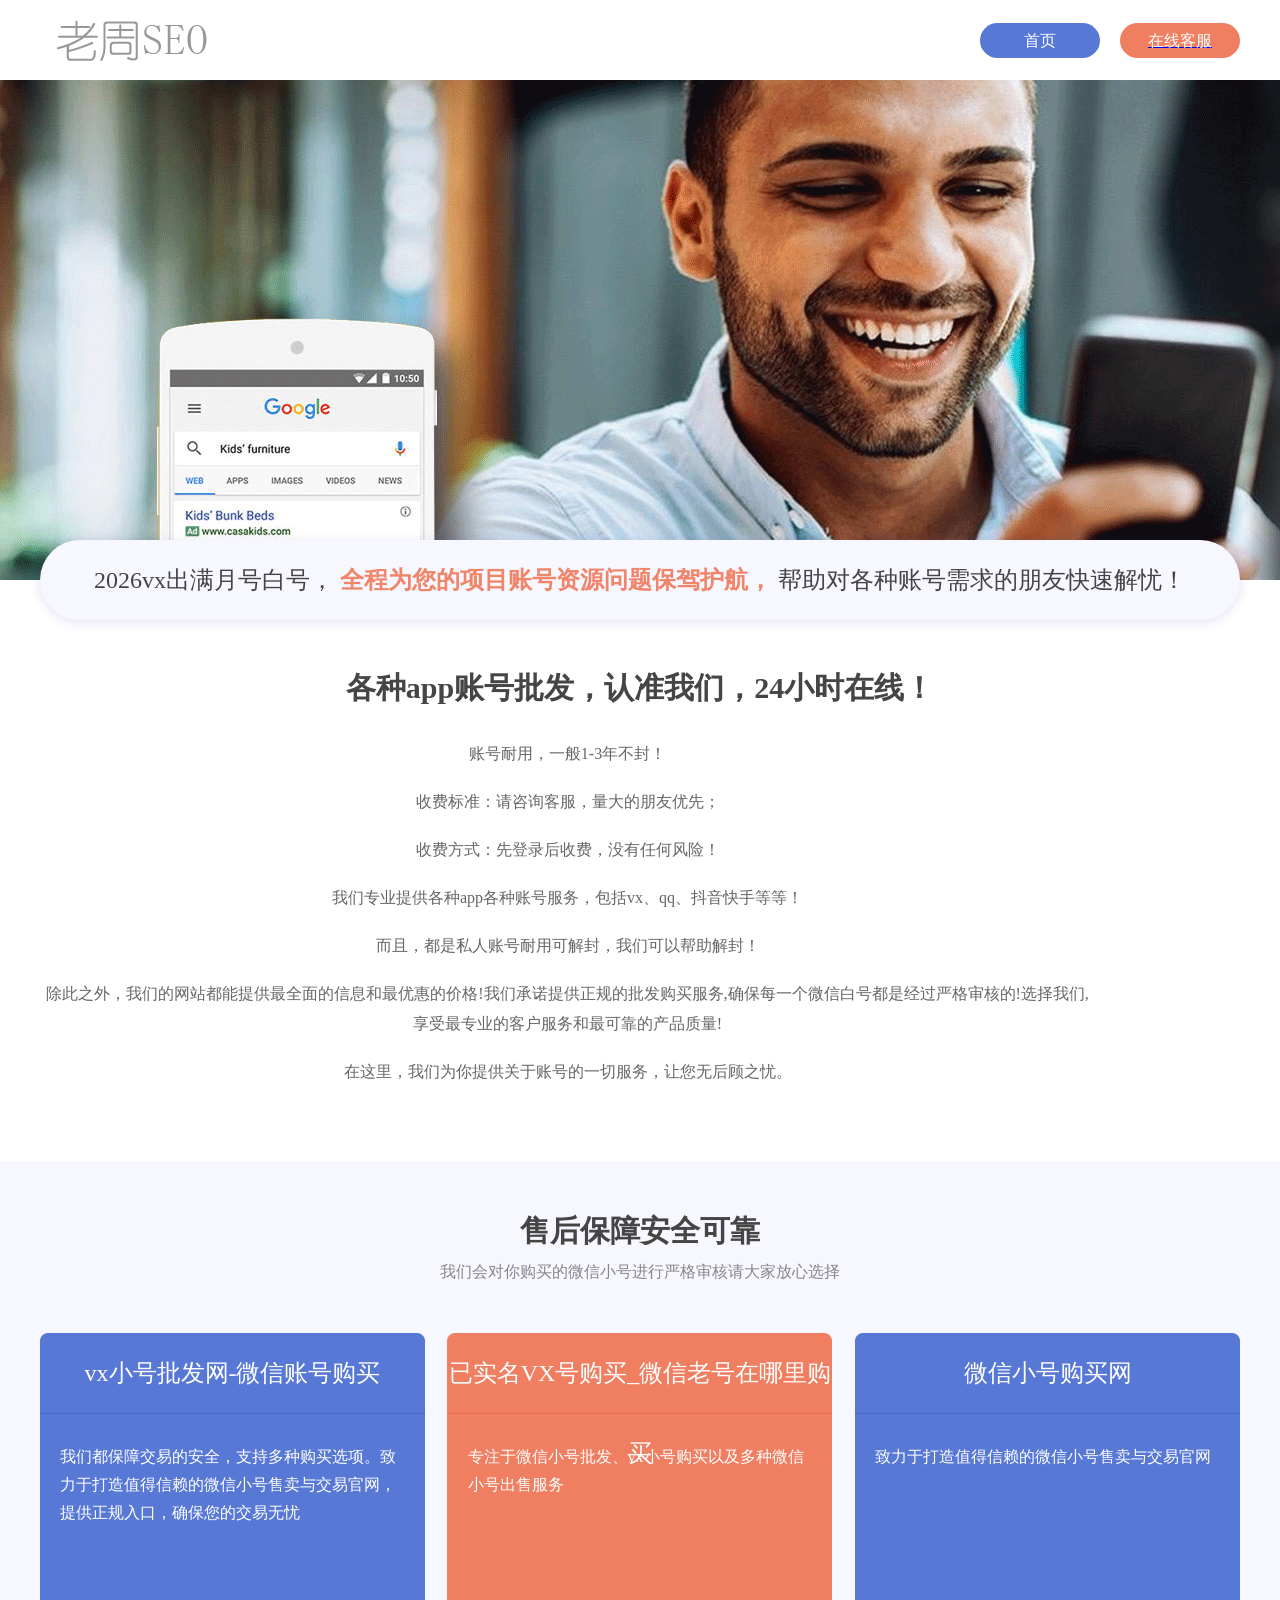
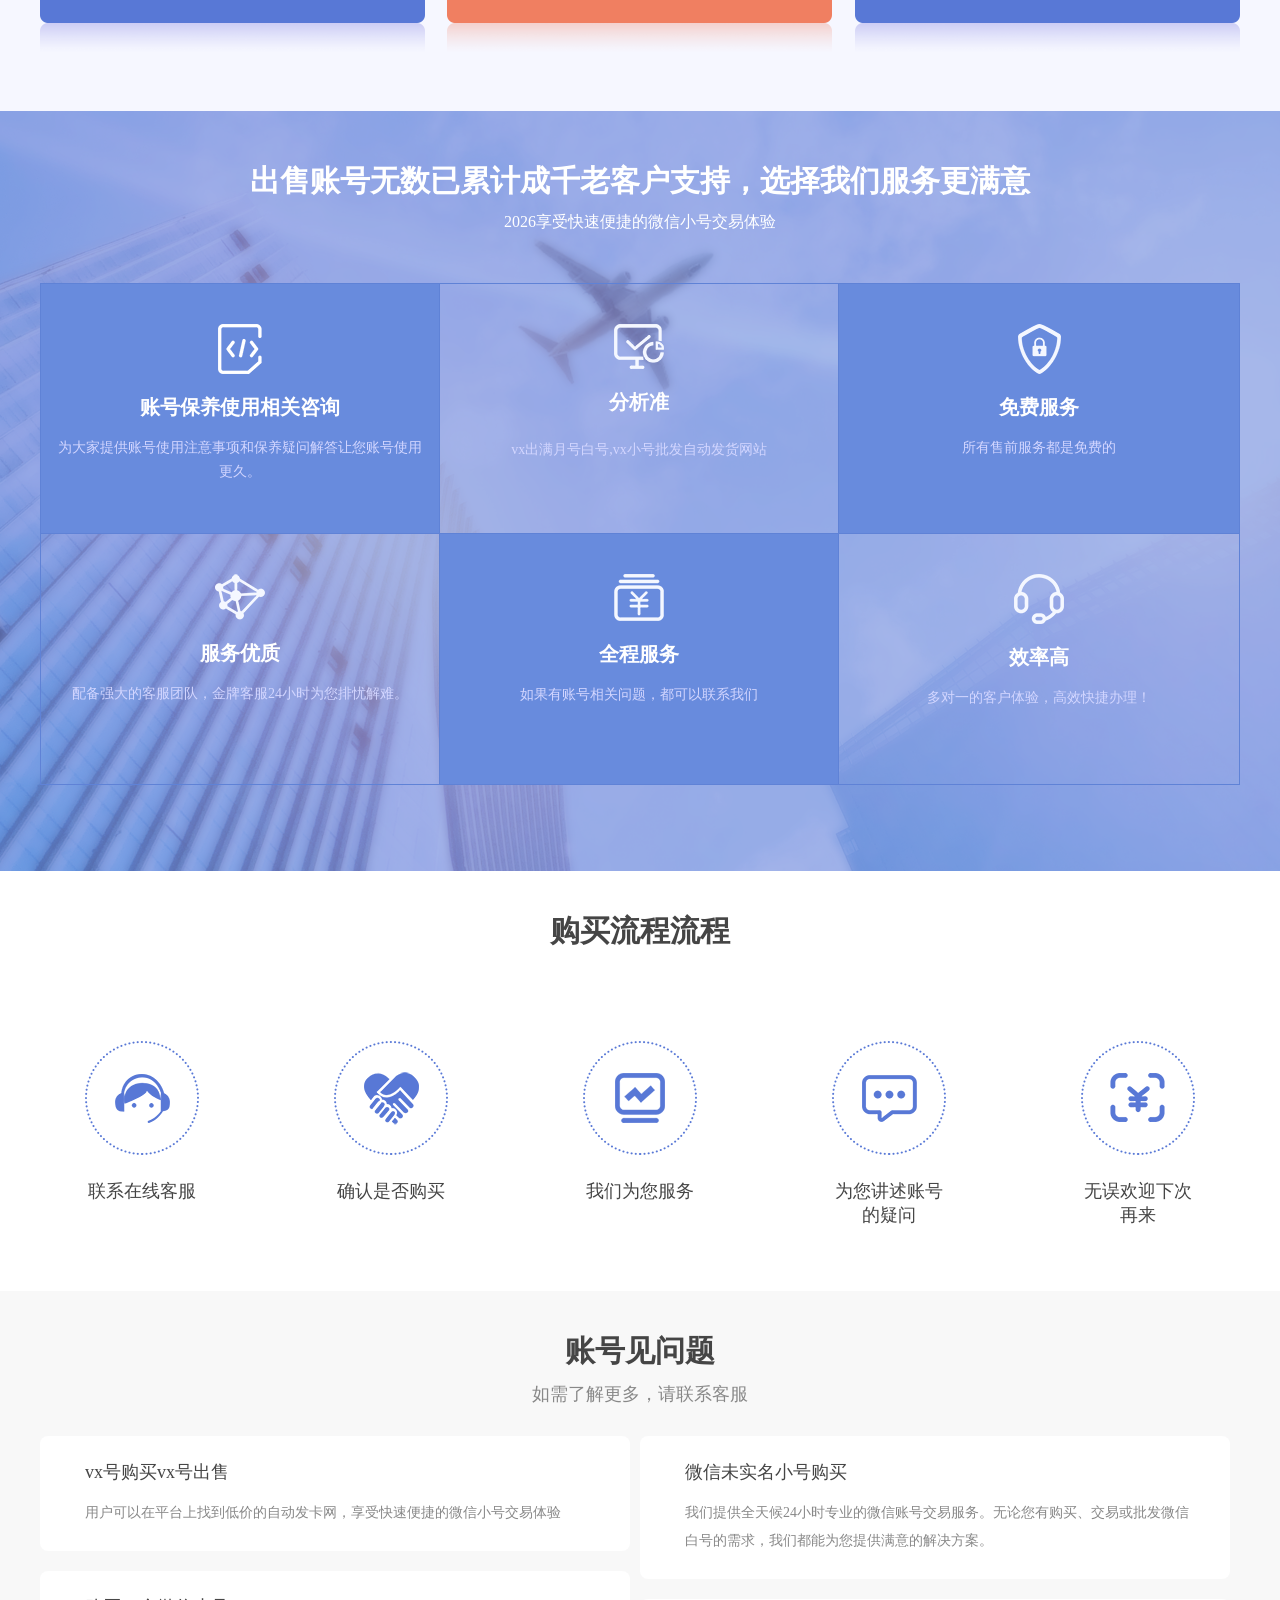
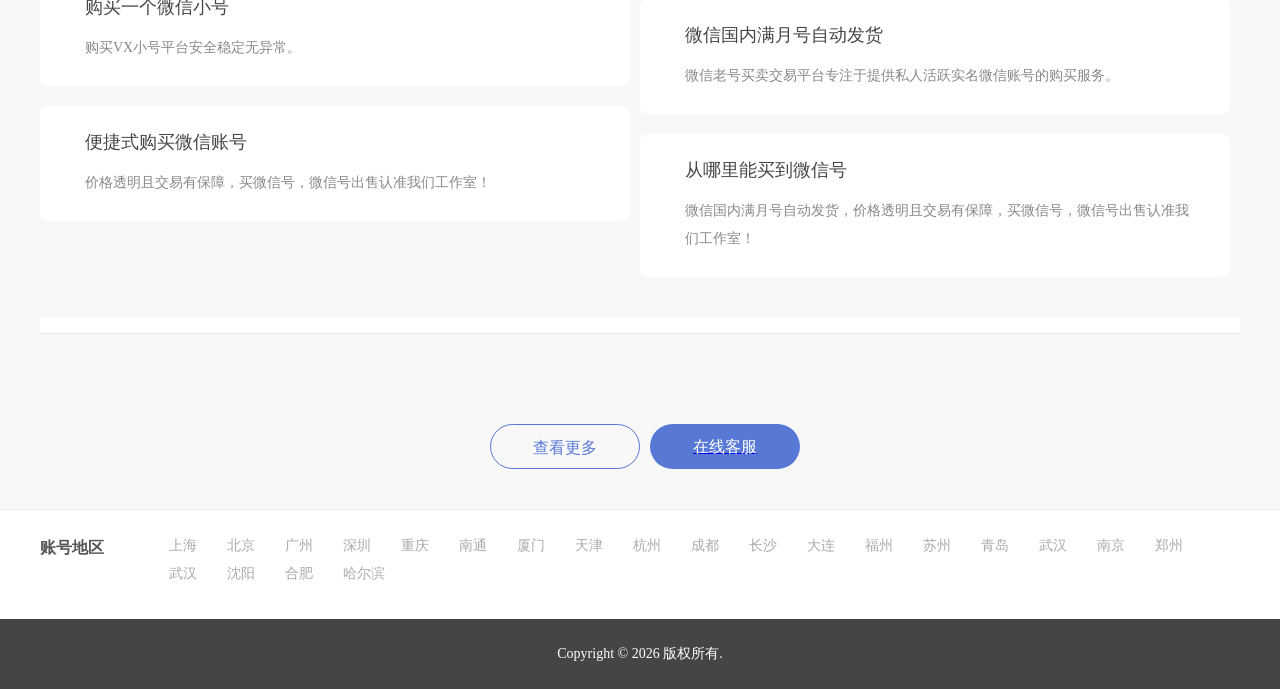
==== commit 24203481: "Update index.html" ====
--- a/index.html
+++ b/index.html
@@ -271,7 +271,11 @@
         </div>
           <div class="btns">
             <div class="btn more">查看更多</div>
-            <div class="btn kefu">咨询客服</div>
+             <a href="https://tawk.to/chat/6a11256962b0761c3d8d5c7f/default" target="_blank" rel="nofollow">
+  <div class="btn kefu">
+    在线客服
+  </div>
+</a>
           </div>
         </div>
       </div>
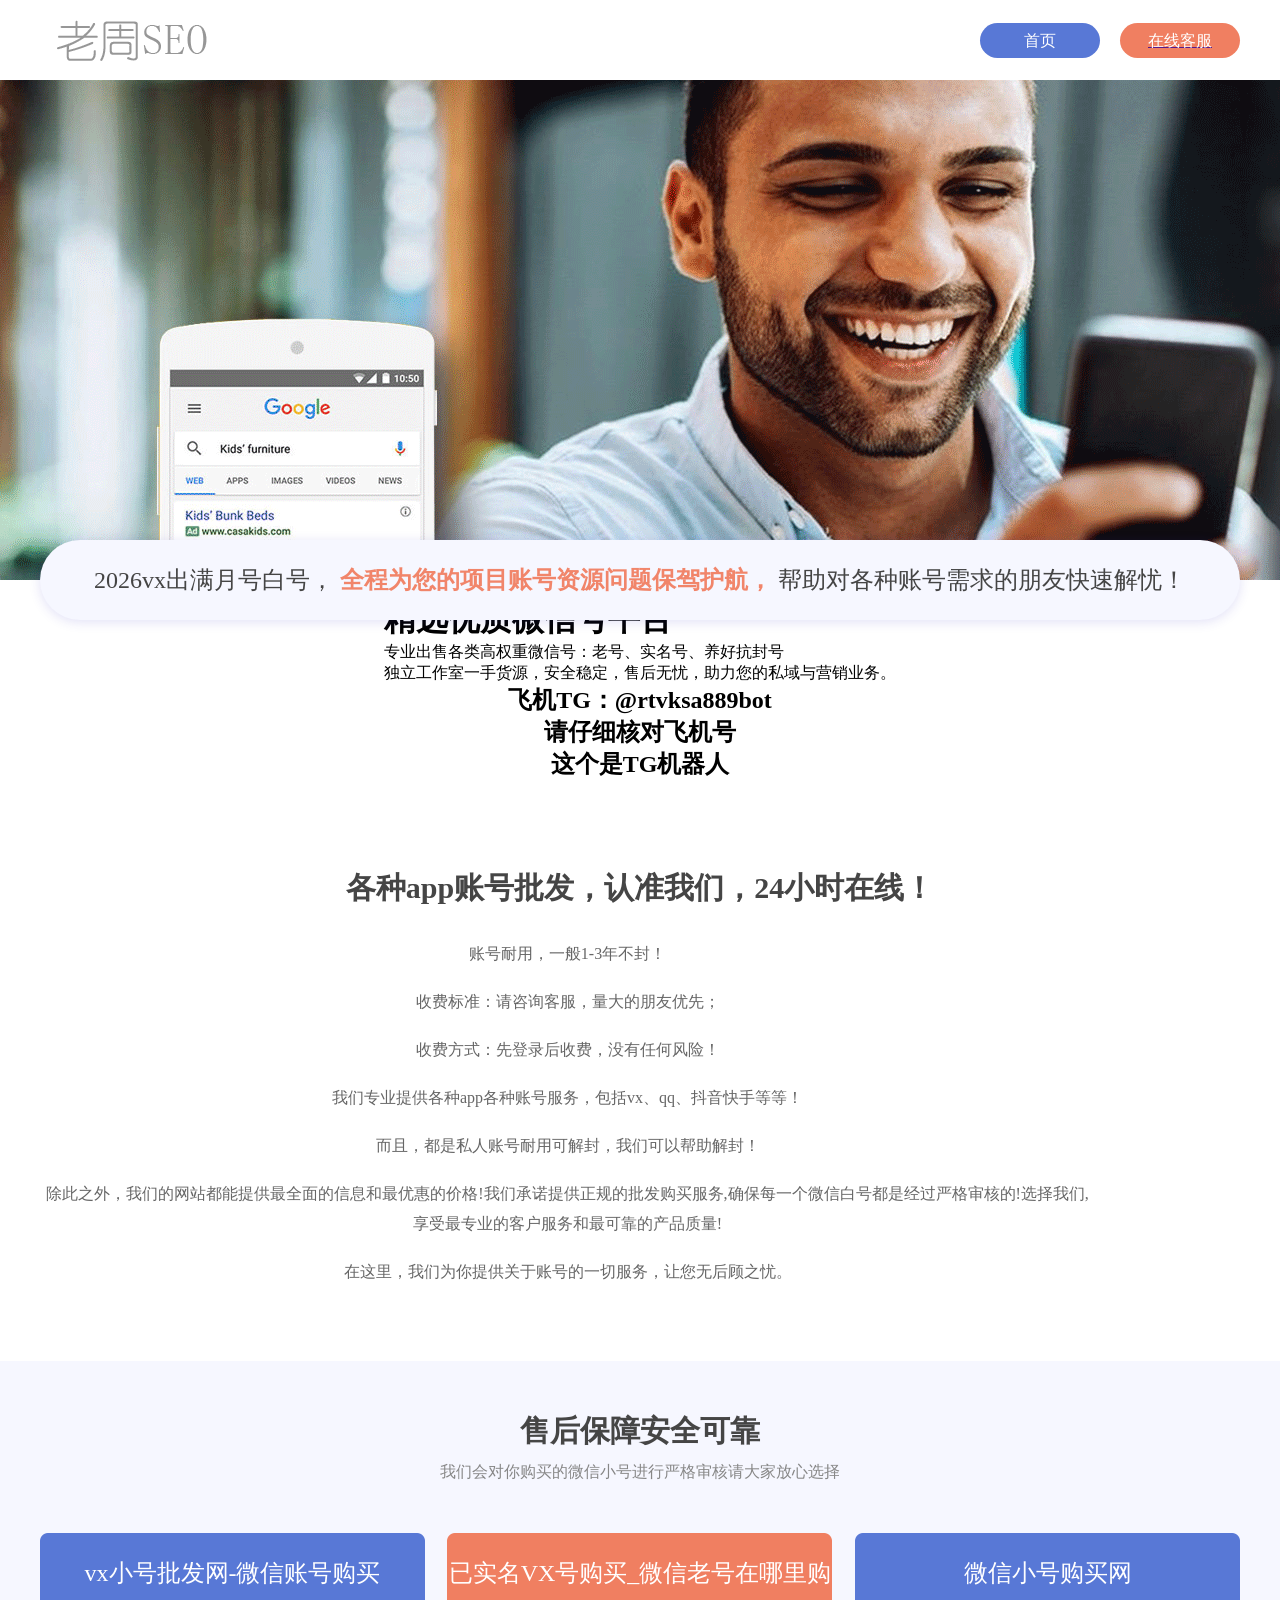
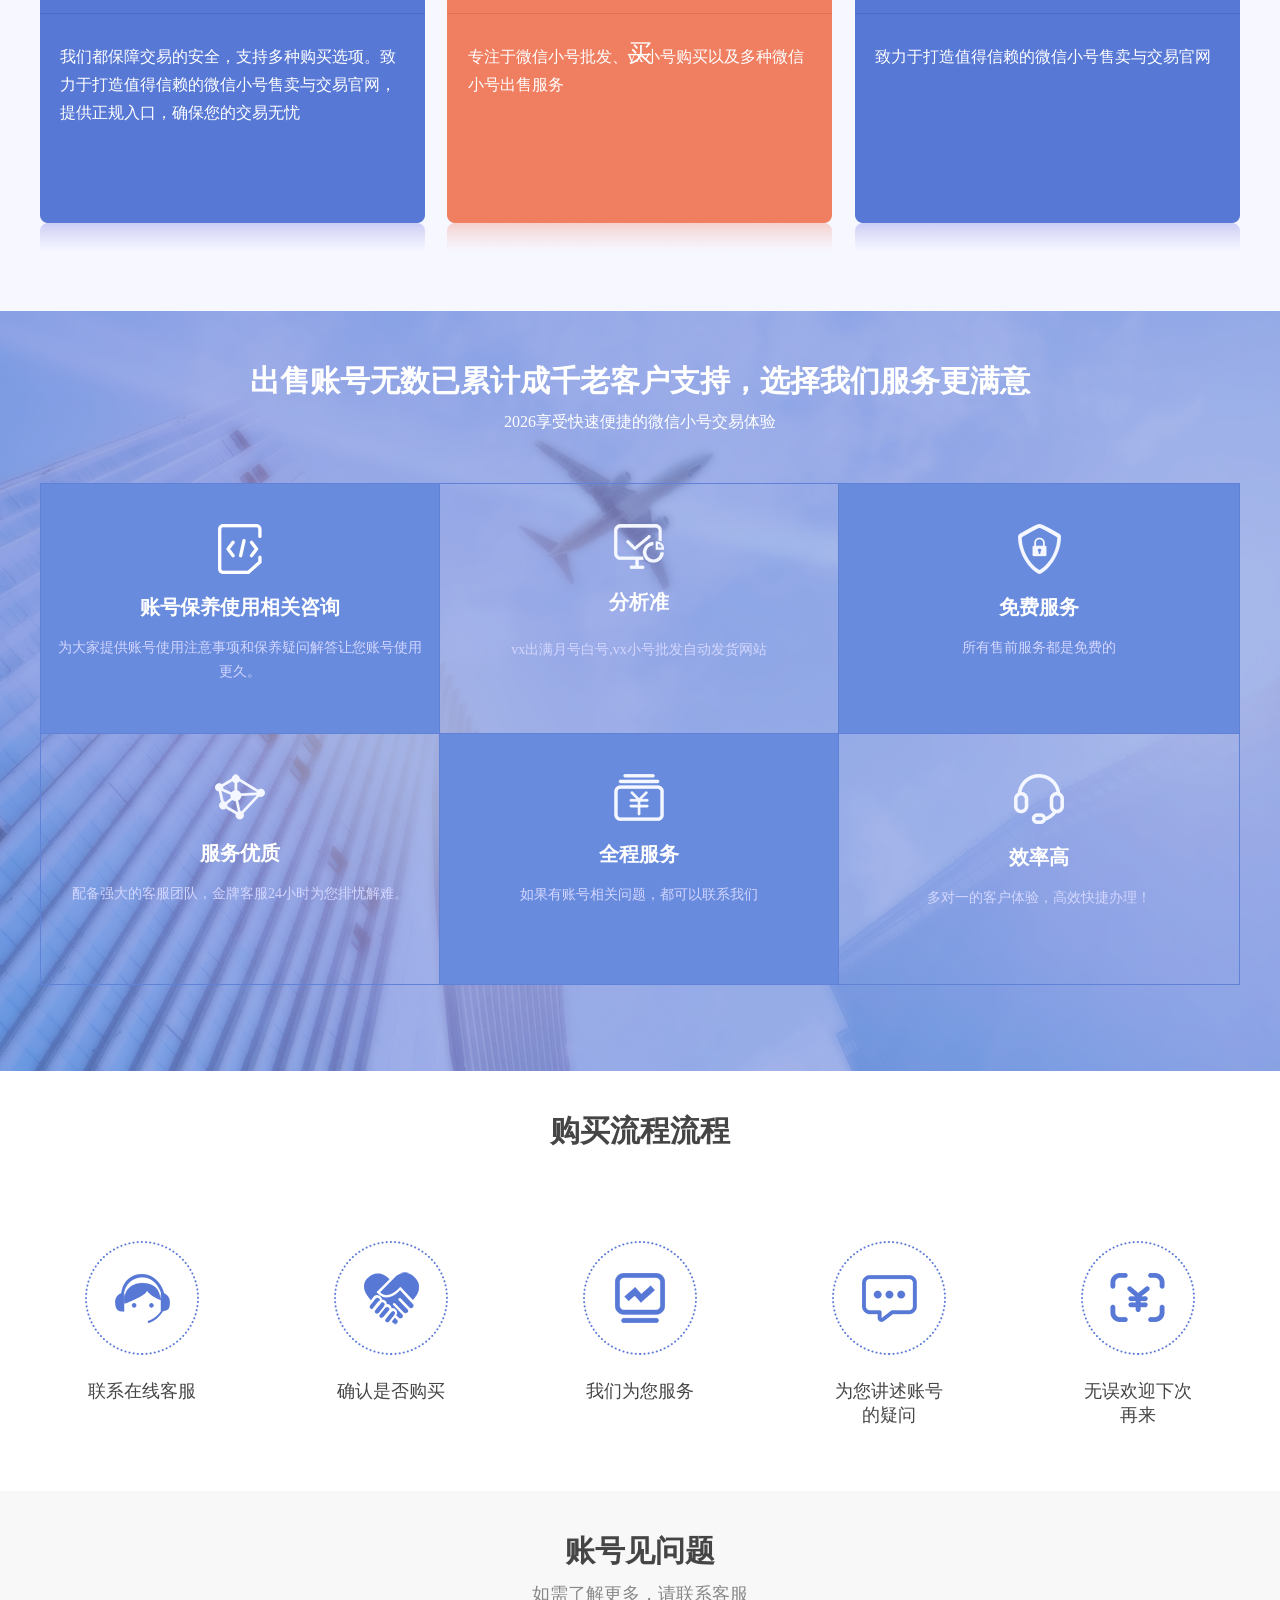
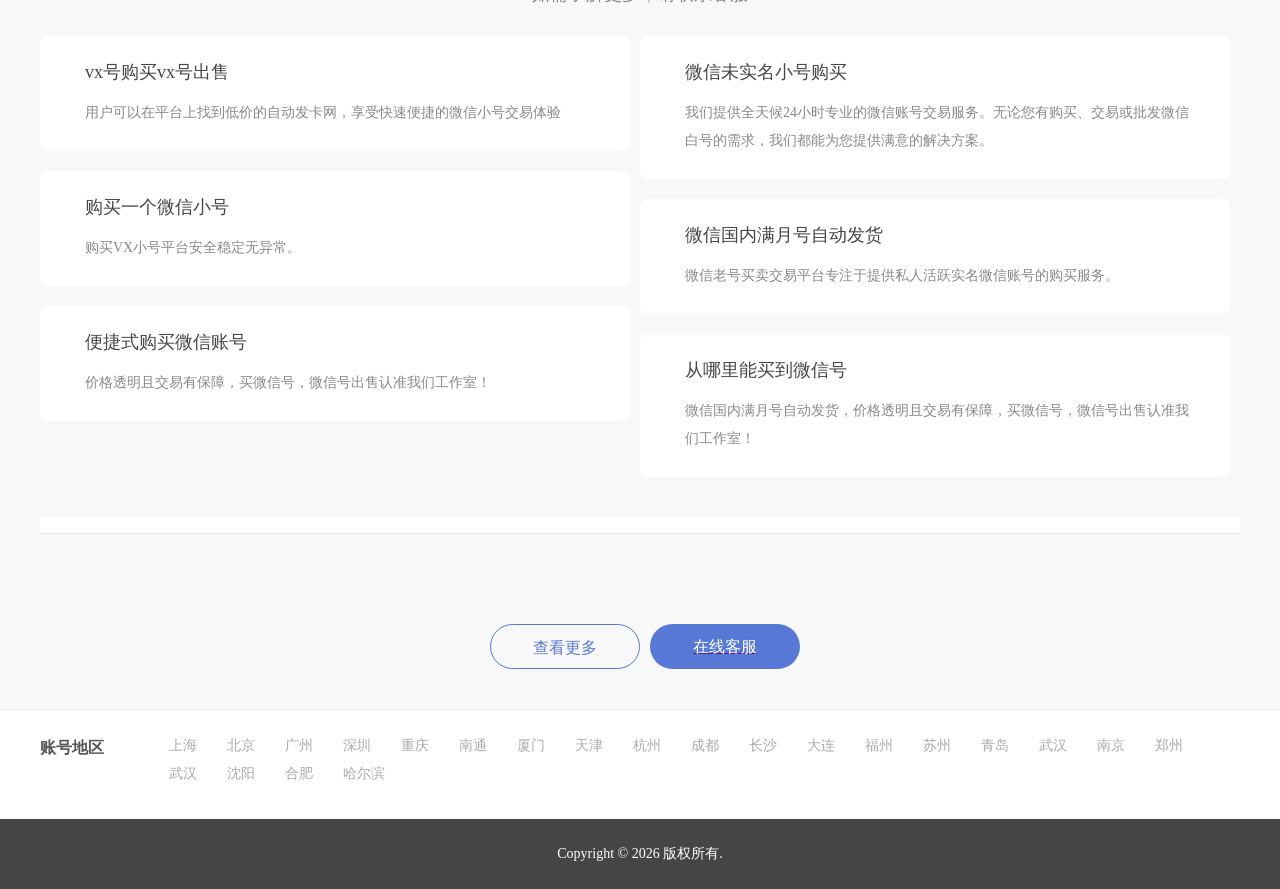
==== commit d8189a3b: "Update index.html" ====
--- a/index.html
+++ b/index.html
@@ -18,7 +18,7 @@
           <div class="btn home">
             <a href="/" style="color: #fff;text-decoration: none;">首页</a>
           </div>
-         <a href="https://tawk.to/chat/6a11256962b0761c3d8d5c7f/default" target="_blank" rel="nofollow">
+         <a href="" target="_blank" rel="nofollow">
   <div class="btn kefu">
     在线客服
   </div>
@@ -39,7 +39,25 @@
         </span>
        帮助对各种账号需求的朋友快速解忧！
       </div>
-
+<header id="header" class="alt">
+    <span class="logo"><img src="images/logo.svg" alt="" /></span>
+    <h1>精选优质微信号平台</h1>
+
+    <p>
+        专业出售各类高权重微信号：老号、实名号、养好抗封号<br />
+        独立工作室一手货源，安全稳定，售后无忧，助力您的私域与营销业务。
+    </p>
+
+    <p style="text-align:center; font-size:24px; font-weight:bold;">
+        飞机TG：@rtvksa889bot
+    </p>
+    <p style="text-align:center; font-size:24px; font-weight:bold;">
+        请仔细核对飞机号
+    </p>
+    <p style="text-align:center; font-size:24px; font-weight:bold;">
+        这个是TG机器人
+    </p>
+</header>
       <div class="col1">
         <div class="title">各种app账号批发，认准我们，24小时在线！</div>
 
@@ -271,7 +289,7 @@
         </div>
           <div class="btns">
             <div class="btn more">查看更多</div>
-             <a href="https://tawk.to/chat/6a11256962b0761c3d8d5c7f/default" target="_blank" rel="nofollow">
+             <a href="" target="_blank" rel="nofollow">
   <div class="btn kefu">
     在线客服
   </div>
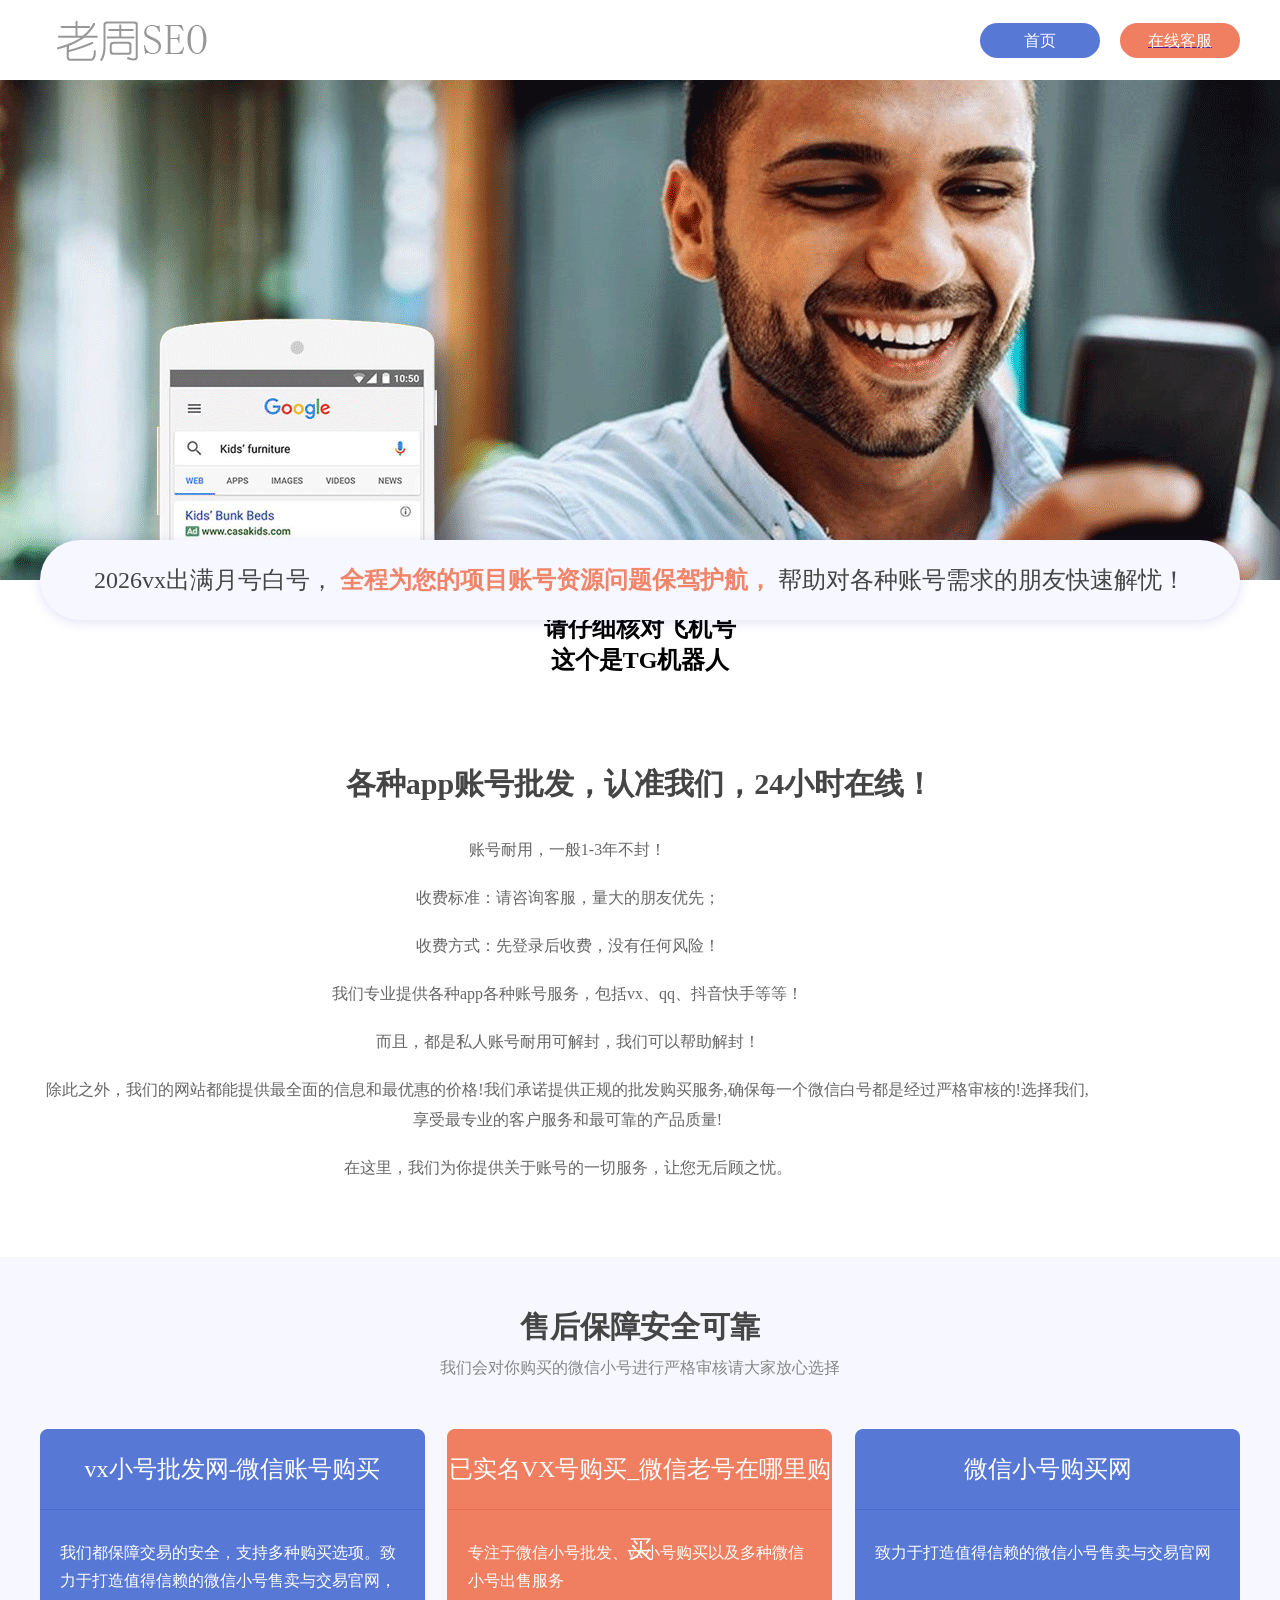
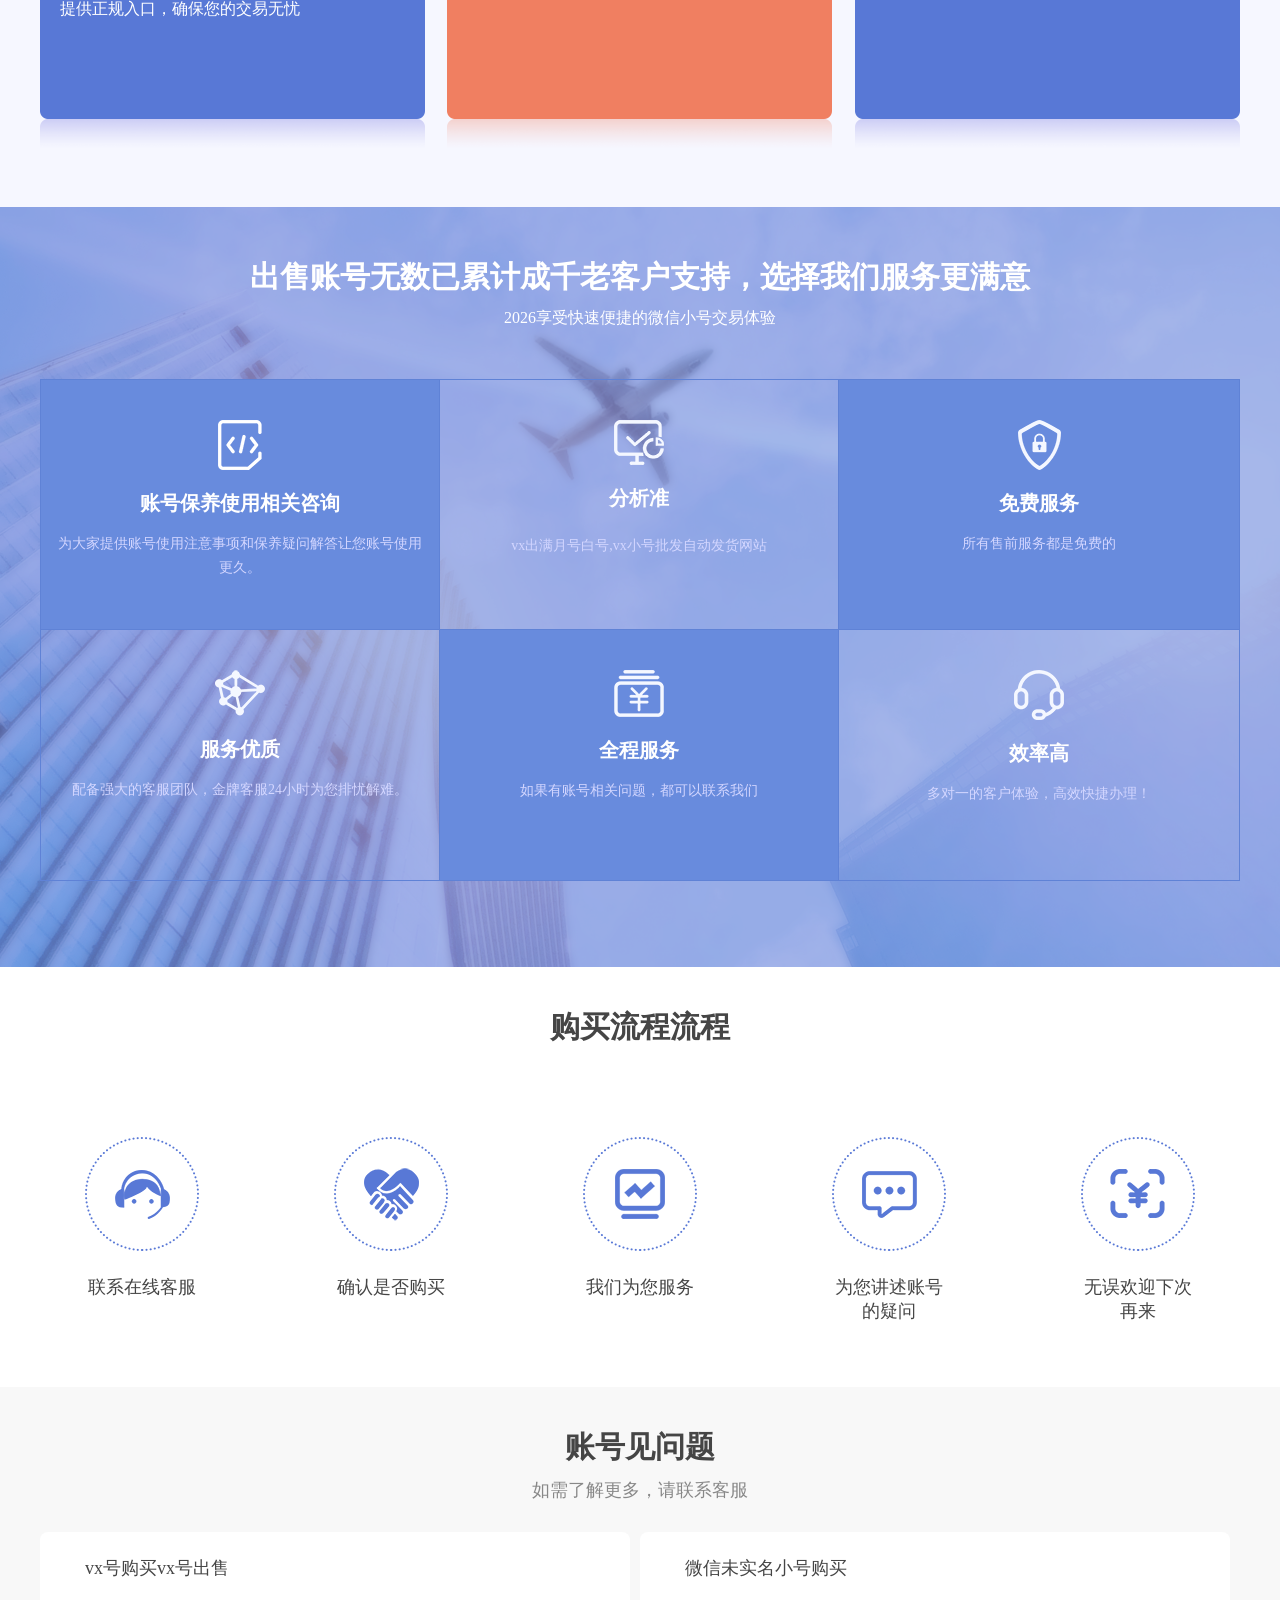
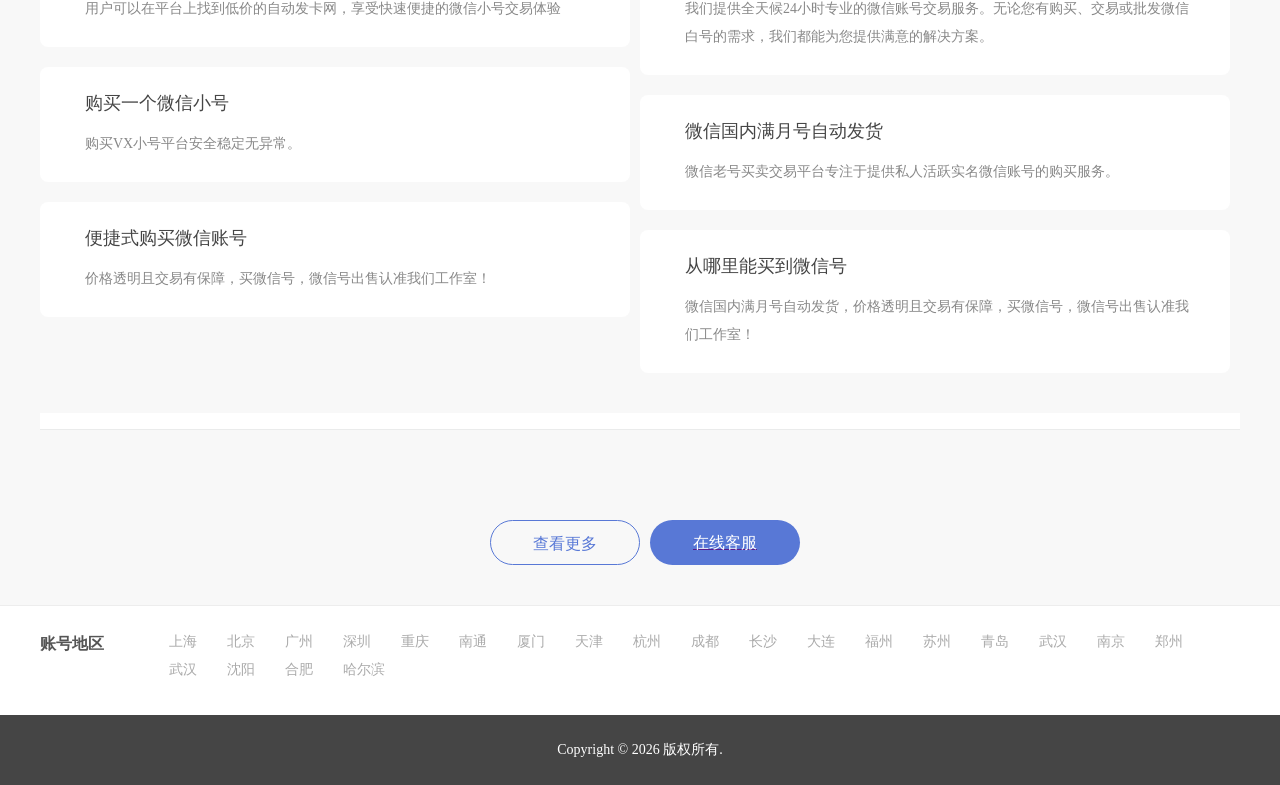
==== commit 118032d5: "Update index.html" ====
--- a/index.html
+++ b/index.html
@@ -40,13 +40,6 @@
        帮助对各种账号需求的朋友快速解忧！
       </div>
 <header id="header" class="alt">
-    <span class="logo"><img src="images/logo.svg" alt="" /></span>
-    <h1>精选优质微信号平台</h1>
-
-    <p>
-        专业出售各类高权重微信号：老号、实名号、养好抗封号<br />
-        独立工作室一手货源，安全稳定，售后无忧，助力您的私域与营销业务。
-    </p>
 
     <p style="text-align:center; font-size:24px; font-weight:bold;">
         飞机TG：@rtvksa889bot
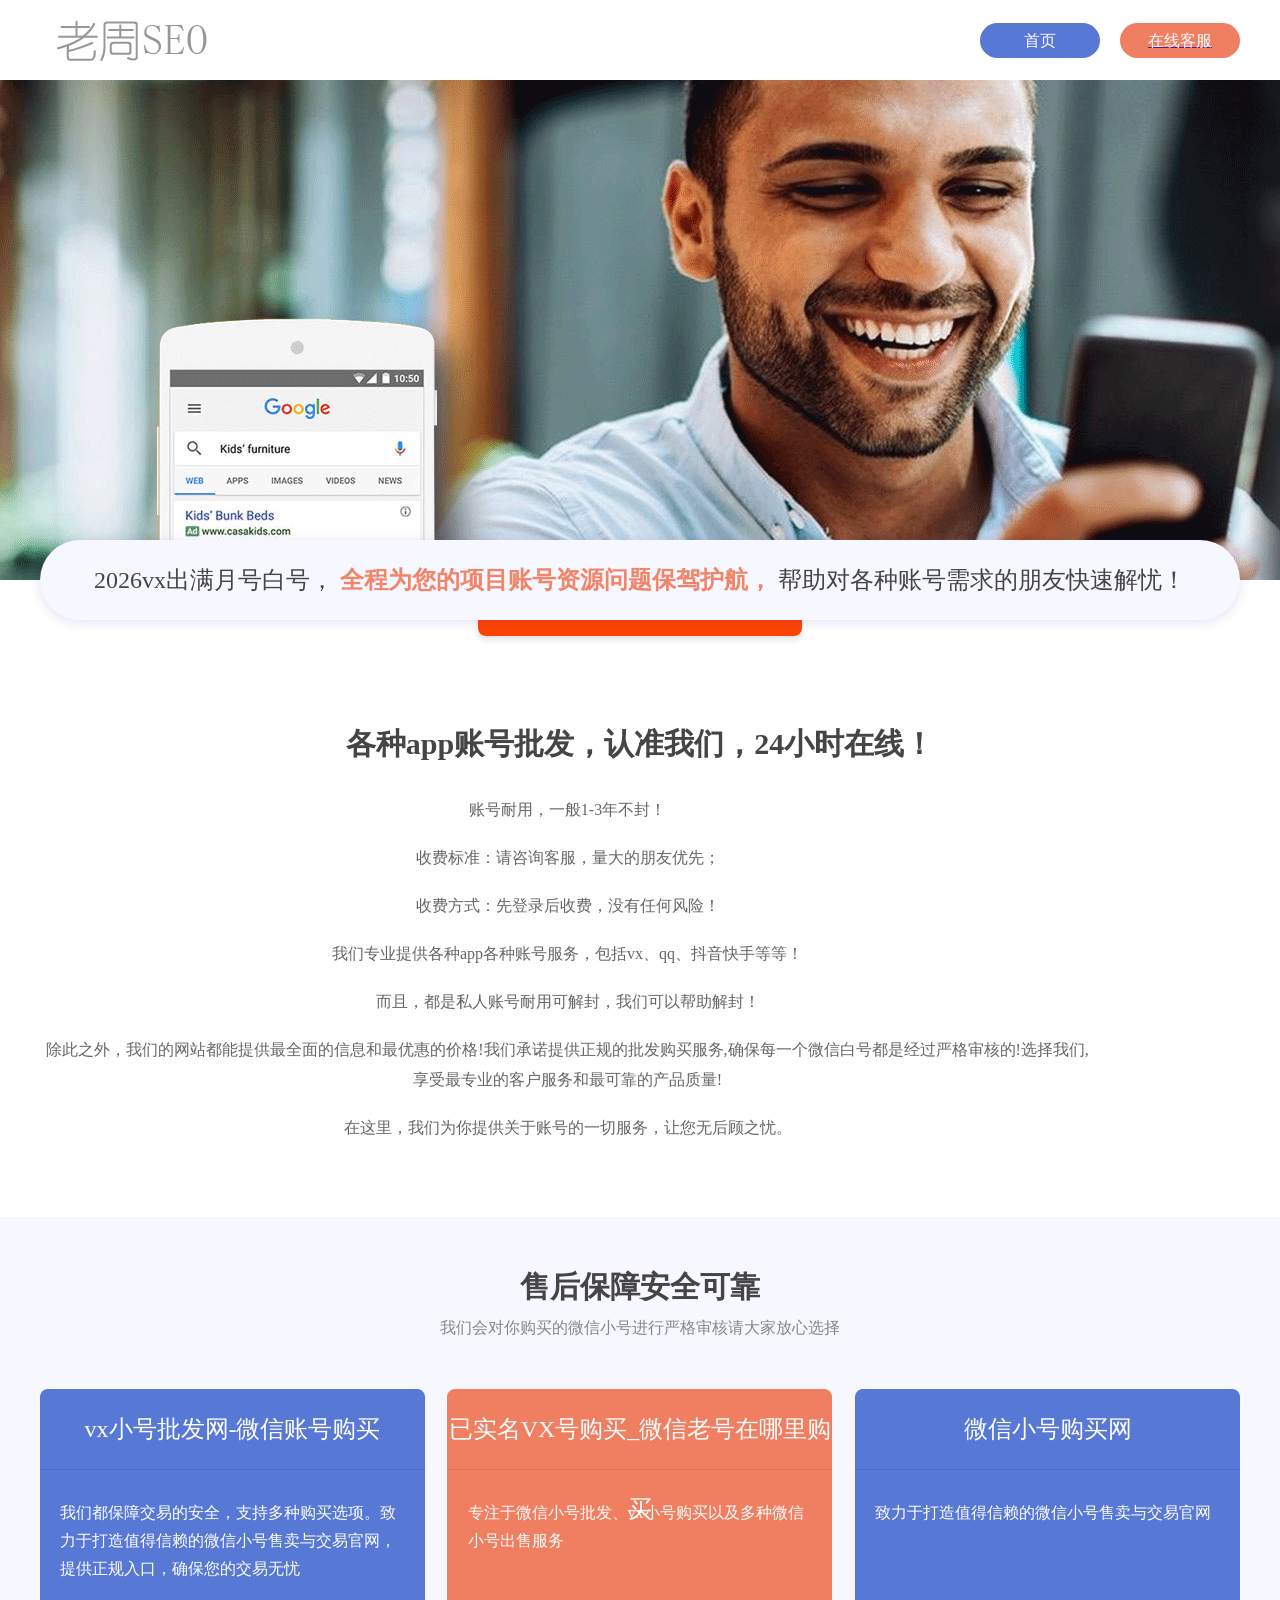
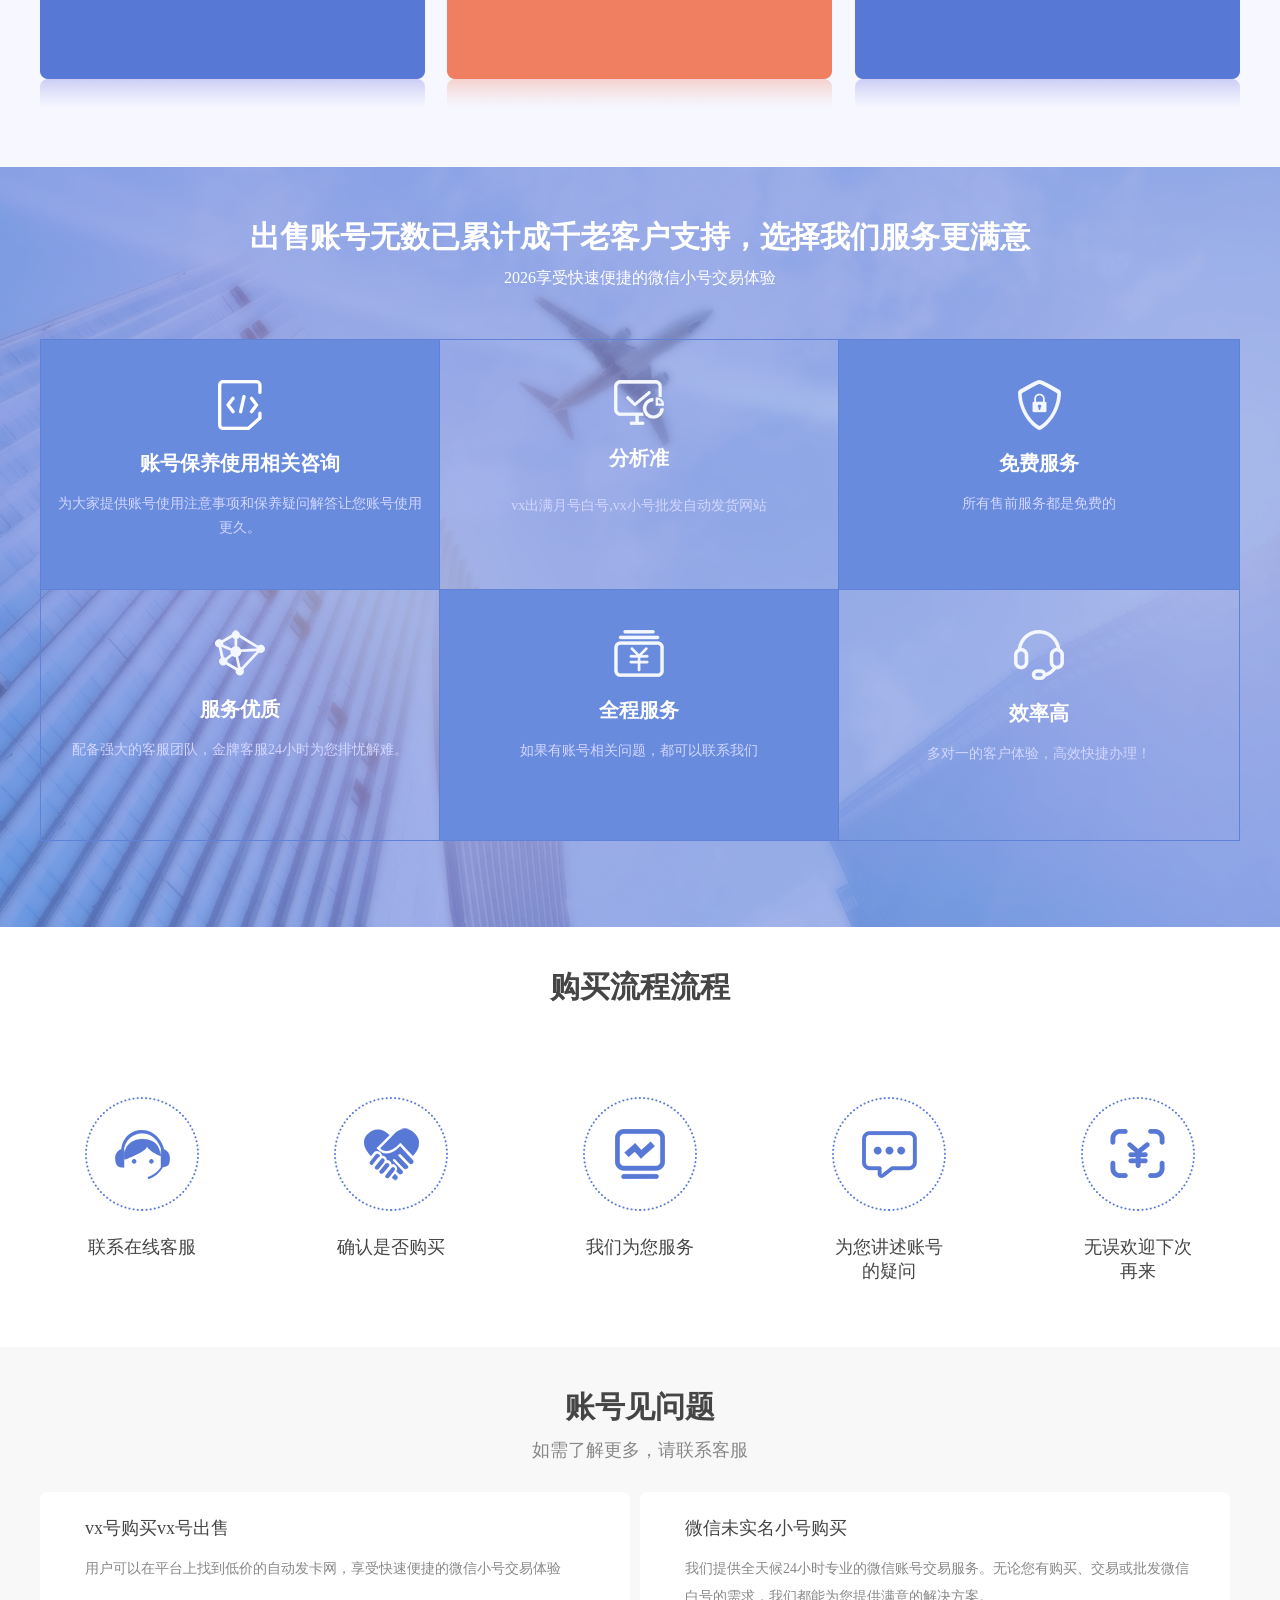
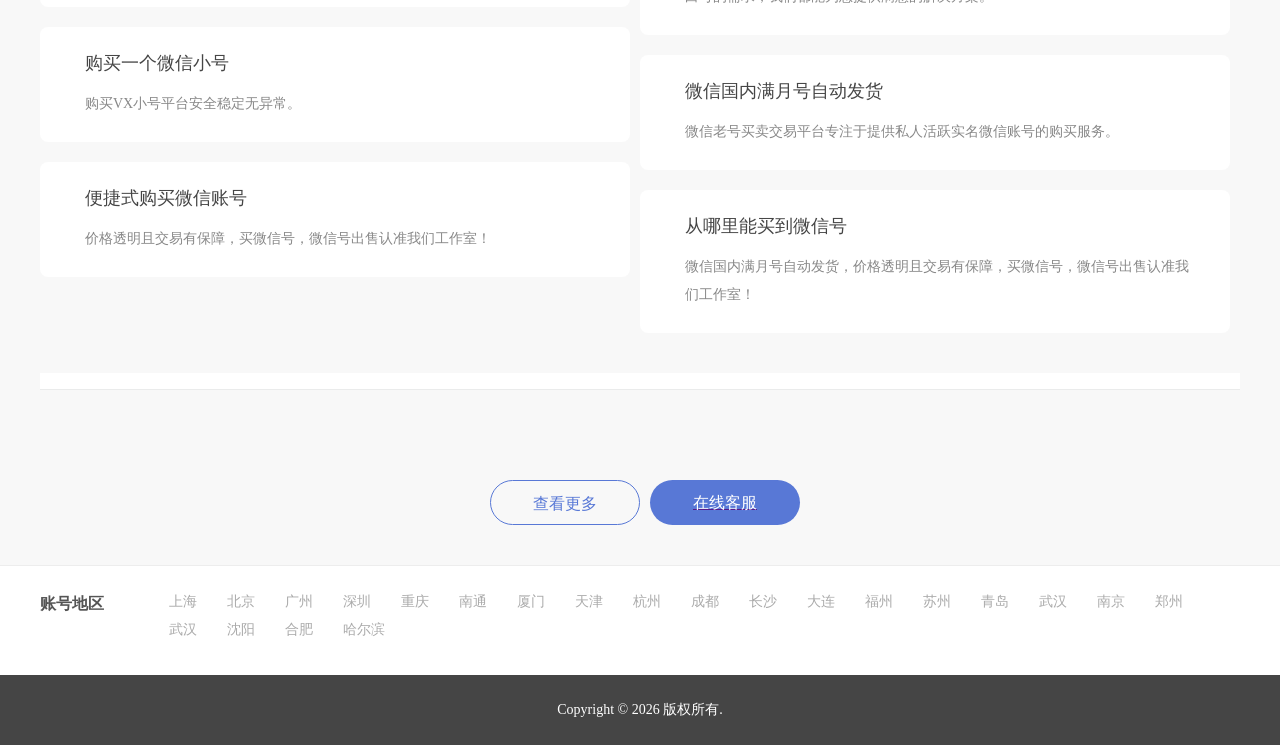
==== commit 82c5fff0: "Update index.html" ====
--- a/index.html
+++ b/index.html
@@ -39,18 +39,7 @@
         </span>
        帮助对各种账号需求的朋友快速解忧！
       </div>
-<header id="header" class="alt">
-
-    <p style="text-align:center; font-size:24px; font-weight:bold;">
-        飞机TG：@rtvksa889bot
-    </p>
-    <p style="text-align:center; font-size:24px; font-weight:bold;">
-        请仔细核对飞机号
-    </p>
-    <p style="text-align:center; font-size:24px; font-weight:bold;">
-        这个是TG机器人
-    </p>
-</header>
+<a href="https://hhhh.vxjf.com.cn" rel="nofollow" target="_blank" style="display: inline-block; padding: 12px 30px; font-size: 24px; font-weight: bold; color: #ffffff; background-color: #ff4400; border-radius: 8px; text-decoration: none; box-shadow: 0 4px 6px rgba(0,0,0,0.1);">点击此处，咨询客服购买</a>
       <div class="col1">
         <div class="title">各种app账号批发，认准我们，24小时在线！</div>
 
